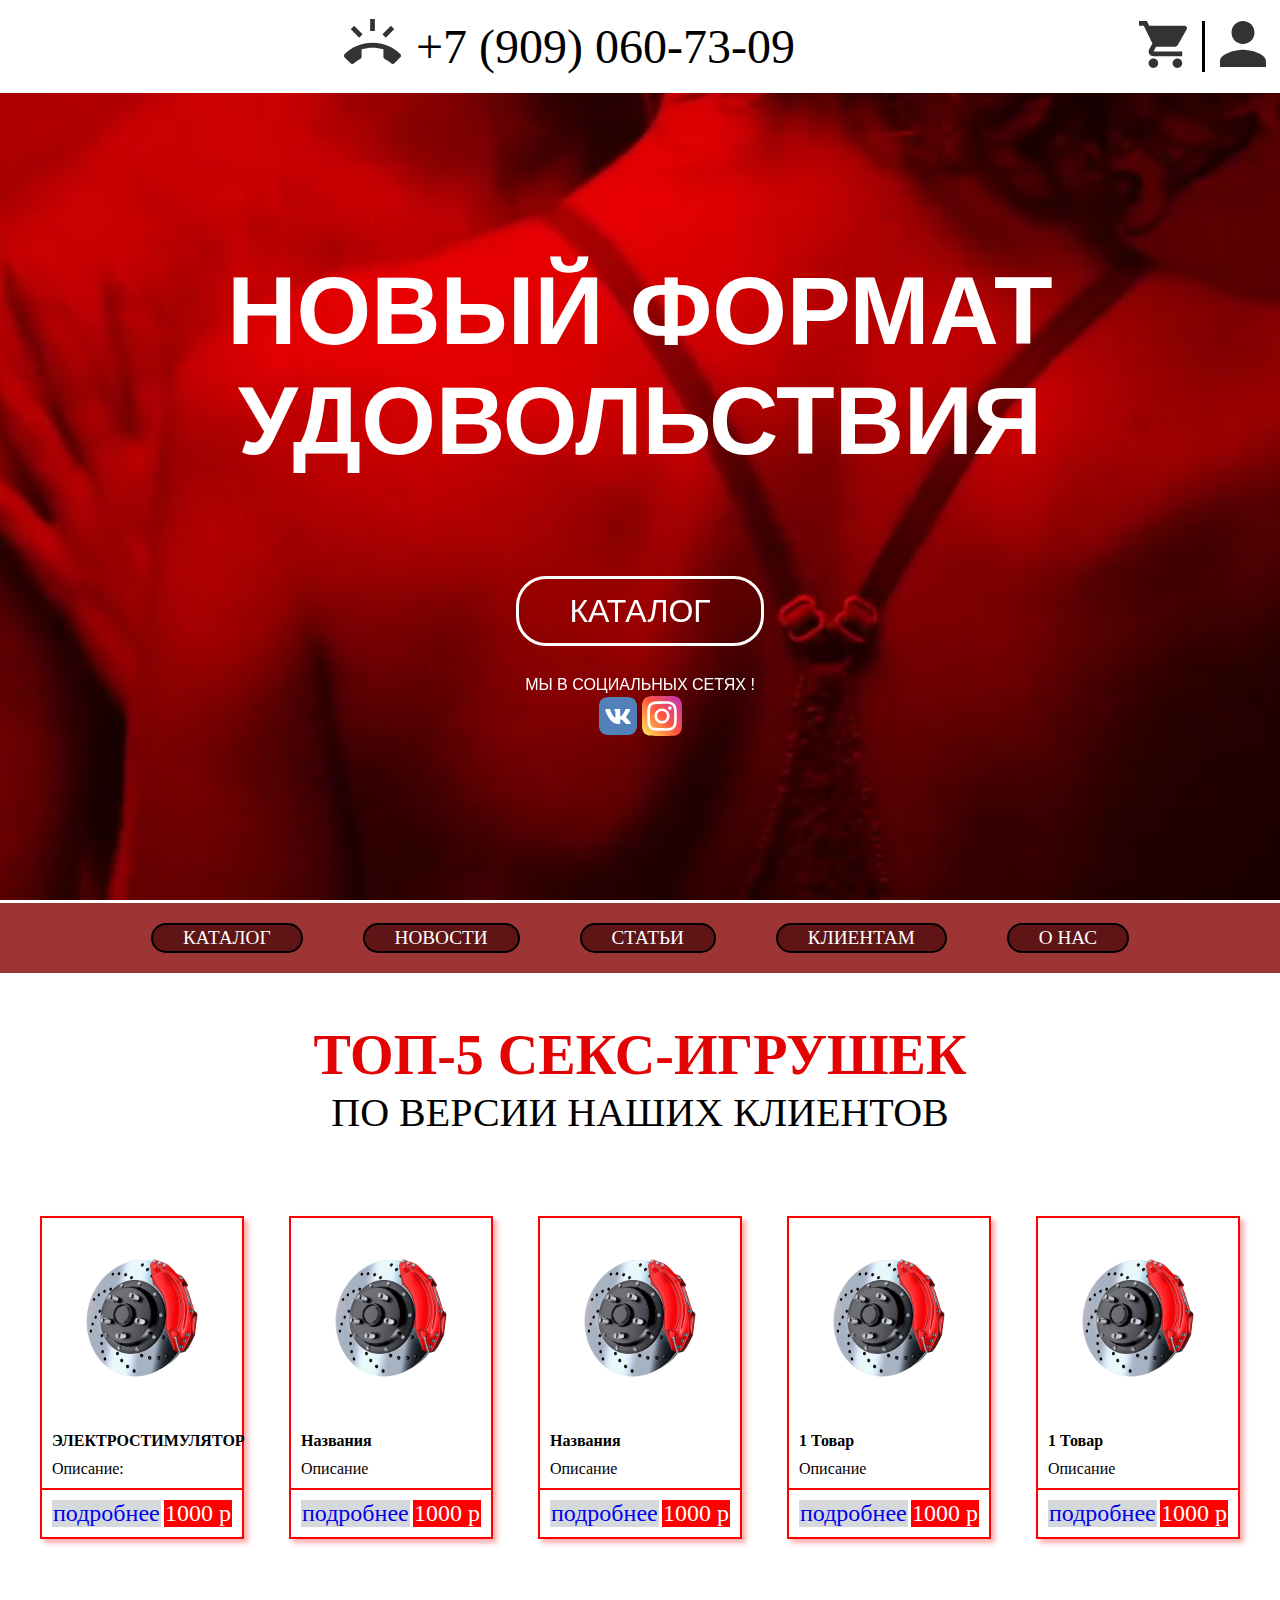
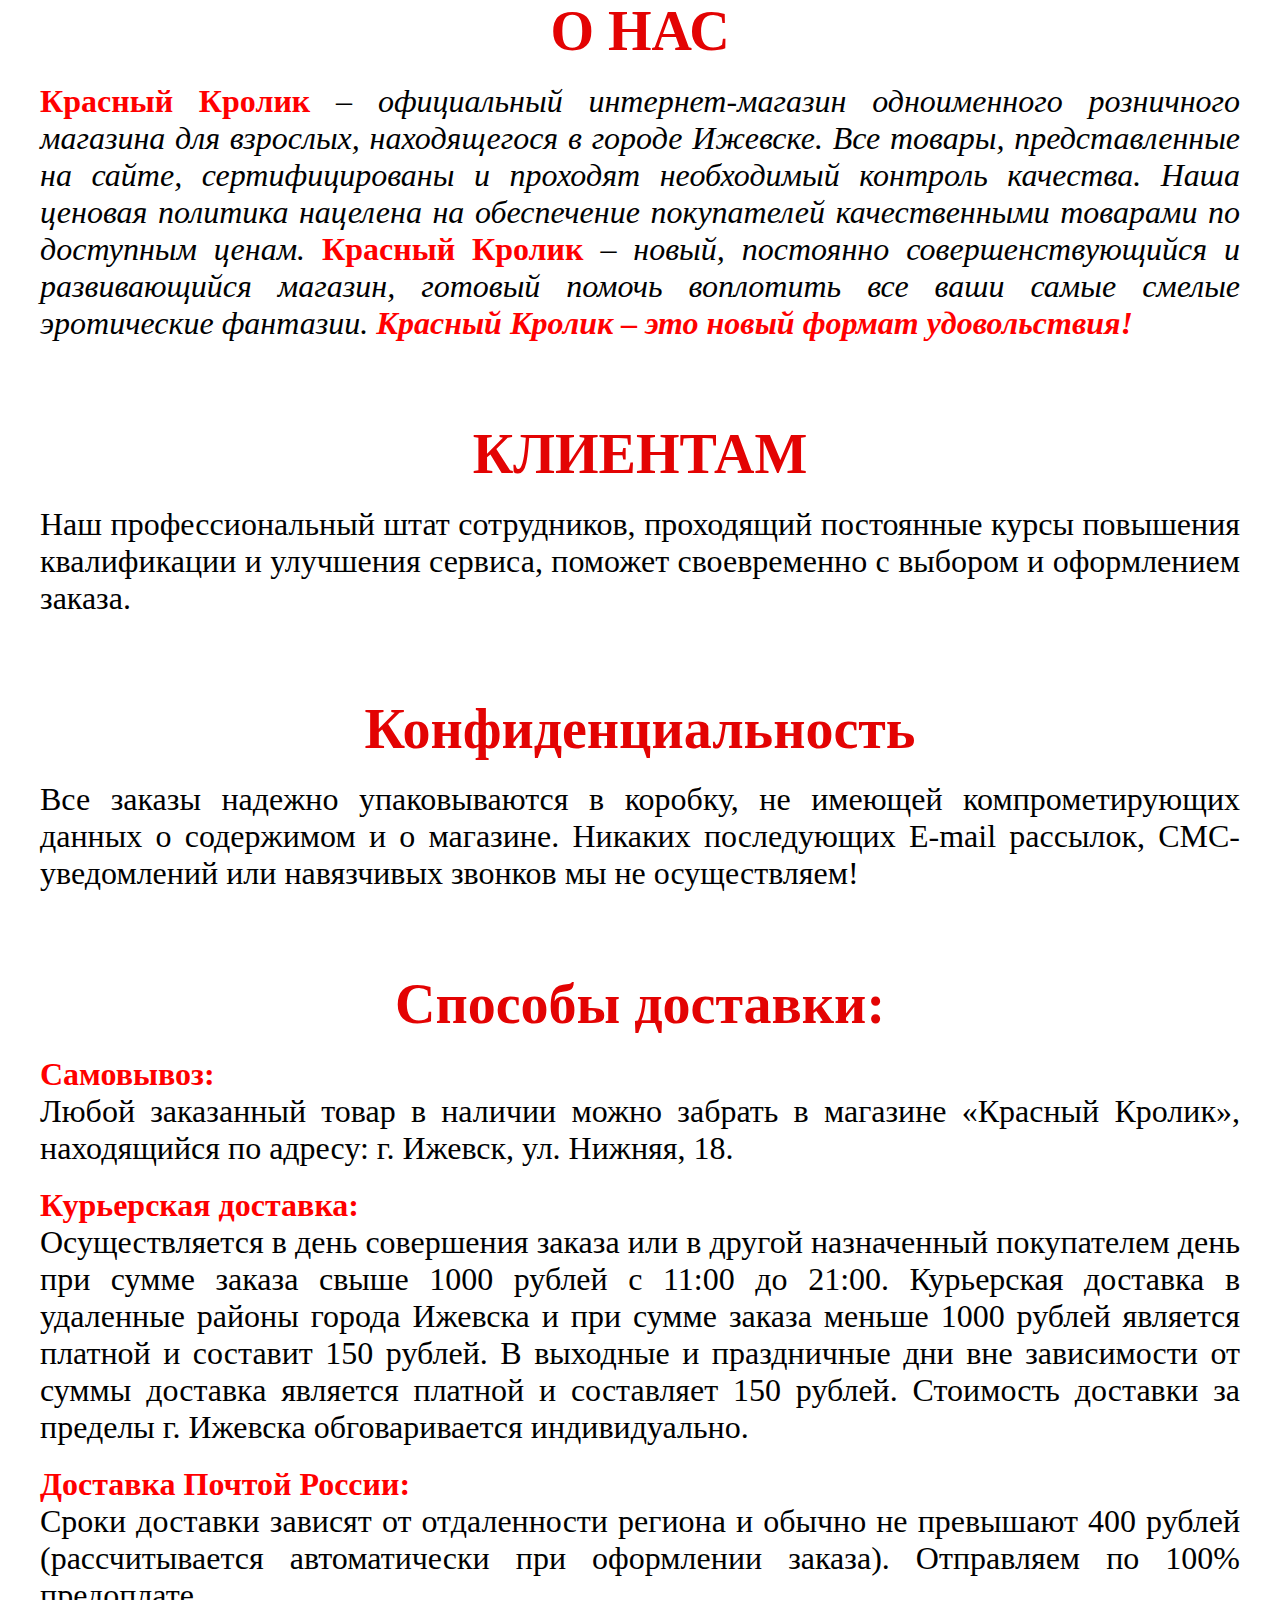
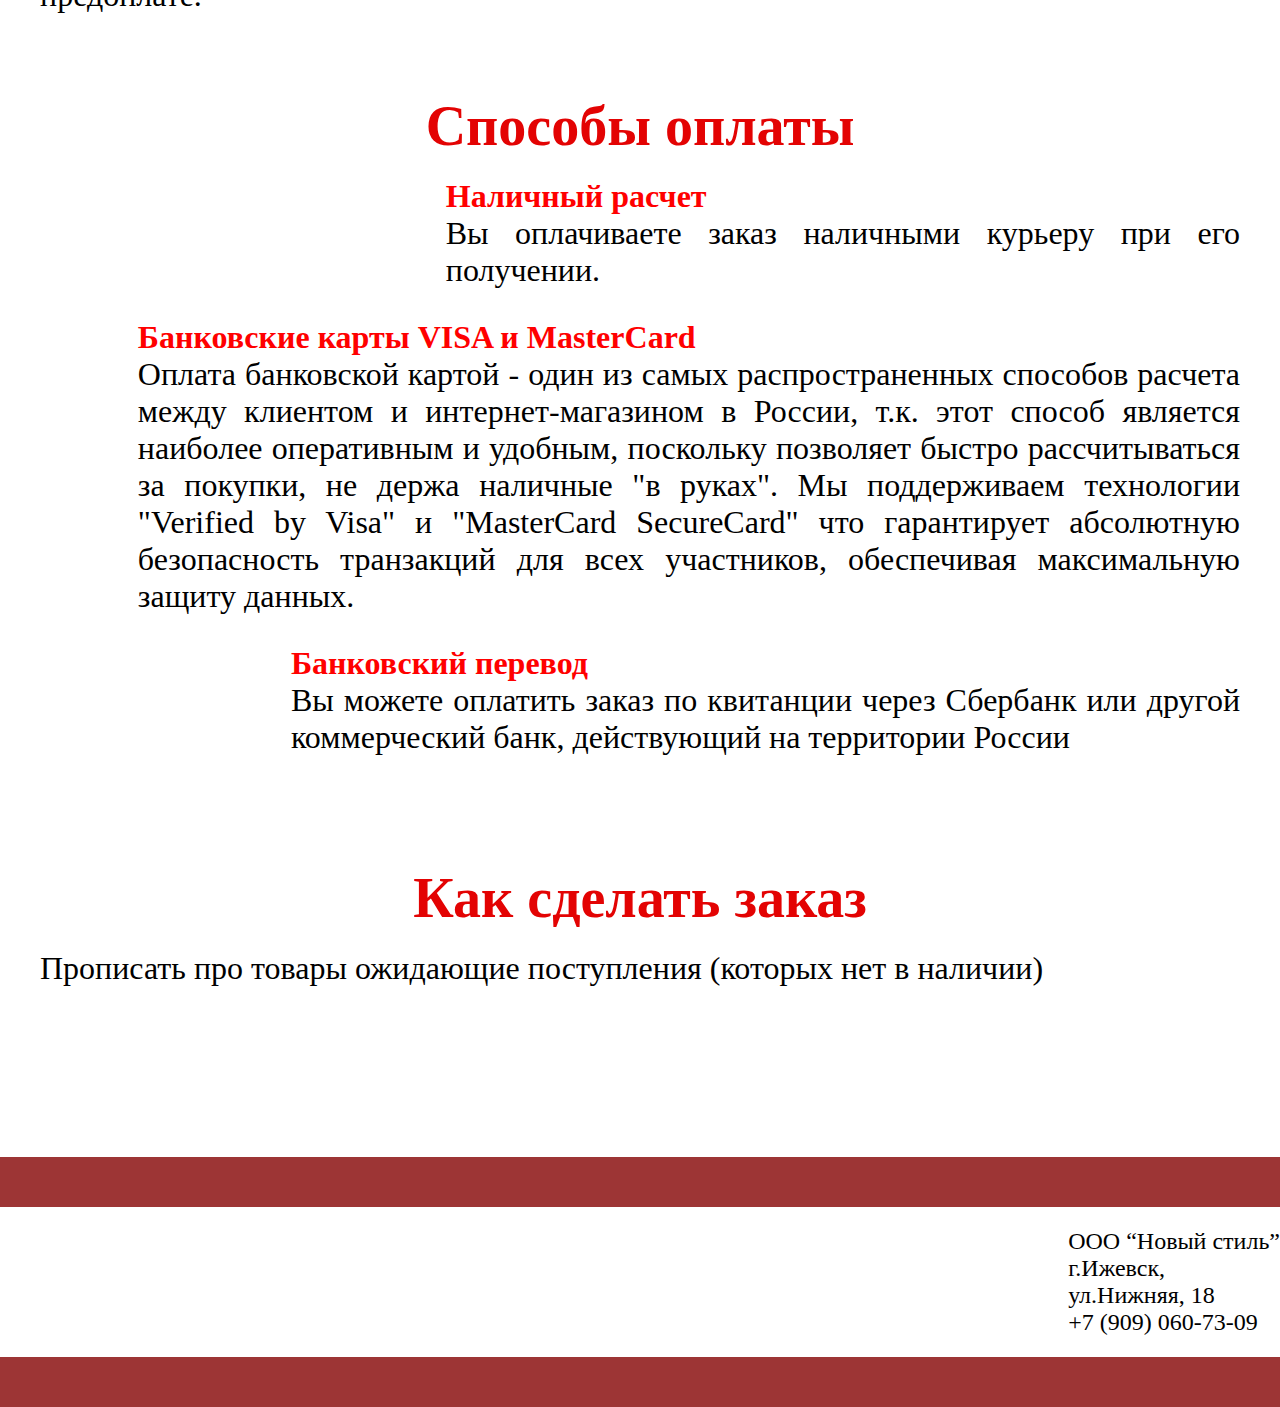
==== index.html @ 7b64341f "ok8" ====
<!DOCTYPE html>
<html lang="ru">
<head>
	<meta charset="UTF-8">
	<meta name="viewport" content="width=device-width, initial-scale=1.0">
	<title>Красный кролик</title>
	<link rel="stylesheet" href="css/app.css">
</head>
<body>
	<video autoplay loop muted playsinline >
		<source src="video/video.mp4"> 
	</video>
	<header>
		<div class="header-top">
			<div class="header-logo">
				<a href="/">
					<img src="https://misha1.github.io/redbunny/img/logo.png" alt="" height="90px" >
				</a>
			</div>
			<div class="header-phone">
				<div class="phone-ico">
					<img src="ico/phone.svg" alt="" width="57px" height="45px">
				</div>
				<span class="phone-number">+7 (909) 060-73-09</span>
			</div>
			<div class="header-items">
				<div class="cart-ico">
					<a href="#">
						<img src="ico/cart.svg" alt="">
					</a>
				</div>
				<div class="auth-ico">
					<a href="#">
						<img src="ico/auth.svg" alt="">
					</a>
				</div>
			</div>
			
		</div>
	</header>
	
	<section>
		<div class="content-header">
			<div class="video-text">
				<h1>НОВЫЙ ФОРМАТ УДОВОЛЬСТВИЯ</h1>
			</div>
			<a href="#">
				<div class="button">
					<span class="text-button">
						КАТАЛОГ
					</span>
				</div>
			</a>
			<div class="invite">
				<span class="invite-text">
					МЫ В СОЦИАЛЬНЫХ СЕТЯХ !
				</span>
				<div class="invite-ico">
					<a href="#"><img src="ico/vk.svg" alt=""></a>
					<a href="#"><img src="ico/ins.svg" alt=""></a>
				</div>
			</div>
		</div>	
	</section>
	<section class="content-main">
		<nav id="navbar">
			<li><a href="#">КАТАЛОГ</a></li>
			<li><a href="#">НОВОСТИ</a></li>
			<li><a href="#">СТАТЬИ</a></li>
			<li><a href="#">КЛИЕНТАМ</a></li>
			<li><a href="#about">О НАС</a></li>
		</nav>
		<h1 class="main-text">
			ТОП-5 СЕКС-ИГРУШЕК
		</h1>
		<p class="main-subtext">
			ПО ВЕРСИИ НАШИХ КЛИЕНТОВ
		</p>
		<div class="items-cards">
			<div class="card">
				<img src="Img/product.png" alt="">
				<div class="card-info">
					<div class="card-name">
						ЭЛЕКТРОСТИМУЛЯТОР
					</div>
					<div class="card-desc">
						Описание:
					</div>
				</div>
				<div class="button-info">
					<a href="#"><span class="podrob">подробнее</span></a>
					<span class="price">1000 p</span>
				</div>
				
			</div>
			<div class="card">
				<img src="Img/product.png" alt="">
				<div class="card-info">
					<div class="card-name">
						Названия
					</div>
					<div class="card-desc">
						Описание
					</div>
				</div>
				<div class="button-info">
					<a href="#"><span class="podrob">подробнее</span></a>
					<span class="price">1000 p</span>
				</div>
			</div>
			<div class="card">
				<img src="Img/product.png" alt="">
				<div class="card-info">
					<div class="card-name">
						Названия
					</div>
					<div class="card-desc">
						Описание
					</div>
				</div>
				<div class="button-info">
					<a href="#"><span class="podrob">подробнее</span></a>
					<span class="price">1000 p</span>
				</div>
			</div>
			<div class="card">
				<img src="Img/product.png" alt="">
				<div class="card-info">
					<div class="card-name">
						1 Товар
					</div>
					<div class="card-desc">
						Описание
					</div>
				</div>
				<div class="button-info">
					<a href="#"><span class="podrob">подробнее</span></a>
					<span class="price">1000 p</span>
				</div>
			</div>
			<div class="card">
				<img src="Img/product.png" alt="">
				<div class="card-info">
					<div class="card-name">
						1 Товар
					</div>
					<div class="card-desc">
						Описание
					</div>
				</div>
				<div class="button-info">
					<a href="#"><span class="podrob">подробнее</span></a>
					<span class="price">1000 p</span>
				</div>
			</div>
		</div>

		<div class="about-main">
			<h1 class="main-text about" id="about">О НАС</h1>
			<div class="items-cards about">
				<div class="about-text">
					<b>Красный Кролик </b> <i>– официальный интернет-магазин одноименного розничного магазина для взрослых, находящегося в городе Ижевске. Все товары, представленные на сайте, сертифицированы и проходят необходимый контроль качества. Наша ценовая политика нацелена на обеспечение покупателей качественными товарами по доступным ценам.</i>
					<b>Красный Кролик</b> <i> – новый, постоянно совершенствующийся и развивающийся магазин, готовый помочь воплотить все ваши самые смелые эротические фантазии. <b>Красный Кролик – это новый формат удовольствия!</b></i>
				</div>
			</div>
		</div>


		<div class="about-main">
			<h1 class="main-text about" id="klient">КЛИЕНТАМ</h1>
			<div class="items-cards about">
				<div class="about-text">
					Наш профессиональный штат сотрудников, проходящий постоянные курсы повышения квалификации и улучшения сервиса, поможет своевременно с выбором и оформлением заказа. 
				</div>
			</div>
		</div>

		<div class="about-main">
			<h1 class="main-text about">Конфиденциальность</h1>
			<div class="items-cards about">
				<div class="about-text">
					Все заказы надежно упаковываются в коробку, не имеющей компрометирующих данных о содержимом и о магазине. Никаких последующих E-mail рассылок, СМС-уведомлений или навязчивых звонков мы не осуществляем!
				</div>
			</div>
		</div>

		<div class="about-main">
			<h1 class="main-text about">Способы доставки:</h1>
			<div class="items-cards about">
				<div class="about-text">
					<b>Самовывоз:</br></b>
					Любой заказанный товар в наличии можно забрать в магазине «Красный Кролик», находящийся по адресу: г. Ижевск, ул. Нижняя, 18.
				</div>
			</div>
			<div class="items-cards about">
				<div class="about-text">
					<b>Курьерская доставка:</br></b>
					Осуществляется в день совершения заказа или в другой назначенный покупателем день при сумме заказа свыше 1000 рублей с 11:00 до 21:00. Курьерская доставка в удаленные районы города Ижевска и при сумме заказа меньше 1000 рублей является платной и составит 150 рублей. В выходные и праздничные дни вне зависимости от суммы доставка является платной и составляет 150 рублей. Стоимость доставки за пределы г. Ижевска обговаривается индивидуально.
				</div>
			</div>
			<div class="items-cards about">
				<div class="about-text">
					<b>Доставка Почтой России:</br></b>
					Сроки доставки зависят от отдаленности региона и обычно не превышают 400 рублей (рассчитывается автоматически при оформлении заказа). Отправляем по 100% предоплате.
				</div>
			</div>
		</div>

		<div class="about-main">
			<h1 class="main-text about">Способы оплаты</h1>
			<div class="items-cards about">
				<div class="about-text">
					<div class="pay-kind">
						<img src="https://misha1.github.io/redbunny/img/nal.jpg" alt="" width="400px">
						<div class="img-text">
						<b>Наличный расчет </br></b>
							Вы оплачиваете заказ наличными курьеру при его получении.
						</div>
					</div>

					<div class="pay-kind">
						<img src="https://misha1.github.io/redbunny/img/card.jpg" alt="" width="400px">
						<div class="img-text">
							<b>Банковские карты VISA и MasterCard</br></b>
							Оплата банковской картой - один из самых распространенных способов расчета между клиентом и интернет-магазином в России, т.к. этот способ является наиболее оперативным и удобным, поскольку позволяет быстро рассчитываться за покупки, не держа наличные "в руках". Мы поддерживаем технологии "Verified by Visa" и "MasterCard SecureCard" что гарантирует абсолютную безопасность транзакций для всех участников, обеспечивая максимальную защиту данных.
						</div>
					</div>


					<div class="pay-kind">
						<img src="https://misha1.github.io/redbunny/img/perevod.jpg" alt="" width="400px">
						<div class="img-text">
							<b>Банковский перевод</br></b>
							Вы можете оплатить заказ по квитанции через Сбербанк или другой коммерческий банк, действующий на территории России
						</div>
					</div>


					

					

				</div>
			</div>
		</div>


		<div class="about-main">
			<h1 class="main-text about">Как сделать заказ</h1>
			<div class="items-cards about">
				<div class="about-text">
					Прописать про товары ожидающие поступления (которых нет в наличии)
				</div>
			</div>
		</div>
		
	</section>


	<footer class="footer">
		<div class="footer-block">
			<div class="footer-content">
				<img src="https://misha1.github.io/redbunny/img/logo.png" alt="">
				<p>ООО “Новый стиль” <br>
					г.Ижевск,<br>
					ул.Нижняя, 18<br>
					+7 (909) 060-73-09
				</p>
			</div>
		</div>

	</footer>


	<script src="js/app.js"></script>
</body>
</html>
---- css/app.css ----
*{
	padding: 0;
	margin: 0;
}
body {
	width:100%;
	height:100%;
}
video{
	position: absolute;
    top: 0;
    left: 0;
	width: 100%;
    height: 100%;
    -o-object-fit: cover;
    object-fit: cover;
    -o-object-position: center;
	object-position: center;
}



header{
	position: relative;
	z-index: 1;
}


header .header-top{
	background-color: white;
	width: 100%;
	height: 93px;
	display: flex;
	justify-content: space-between;
	align-items: center; 
}


header .header-img{
	width: 100%;
	height: 600px;

}

.header-phone {
	display: flex;
}

.header-phone .phone-ico{
	margin-right: 15px;
}

.header-phone .phone-number{
	font-size: 3em;
}

.header-items{
	display: flex;	
}

.header-items .cart-ico{
	width: 63px;
	margin-right: 15px;
	border-right: 3px solid;	
}

.header-items .auth-ico{
	width: 60px;
}

.content-header{
	display: flex;
	align-items: center;
	justify-content: center;
	min-height: 90vh;
	font-family: 'Lucida Sans', 'Lucida Sans Regular', 'Lucida Grande', 'Lucida Sans Unicode', Geneva, Verdana, sans-serif;
	color: white;
    text-align: center;
	position: relative;
	flex-direction: column;
}

.content-header .video-text {
	font-size: 3em;
	margin-bottom: 100px;
}
.content-header a{
	text-decoration: none;
}
.content-header .button {
	font-size: 2em;
	display: flex;
	justify-content: center;
	align-items: center;
	width: 242px;
	height: 64px;
	border-radius: 30px;
	border: 3px solid;
	color: white;
	margin-bottom: 30px;
}


.content-header .invite-ico img{
	margin-top: 2px;
	width: 40px;
	height: 40px;
}

nav {
	display: flex;
	height: 70px;
	background-color: #9d3535;
	justify-content: center;
	align-items: center;
}
nav li {
	margin: 0 30px;
	padding: 2px 30px;
	list-style-type: none;
	border: 2px solid;
	background-color: #5f1515;
	border-radius: 20px;
	font-size: 2em;
}

nav a {
	color: white;
	text-decoration: none;
	
}
/* The sticky class is added to the navbar with JS when it reaches its scroll position */
.sticky {
	position: fixed;
	top: 0;
	width: 100%;
}
/* Add some top padding to the page content to prevent sudden quick movement (as the navigation bar gets a new position at the top of the page (position:fixed and top:0) */
.sticky + .content-main {
	padding: 60px;
}

.content-main .main-text {
	margin-top: 50px;
	text-align: center;
	color: #e30303;
	font-size: 3.5em;
}

.content-main .main-subtext {
	margin-top: 2px;
	text-align: center;
	color: black;
	font-size: 2.5em;
	margin-bottom: 80px;
}

.content-main .items-cards {
	
	display: flex;
	justify-content: space-between;
	align-items: center;
	width: 1450px;
	margin: auto;

}

.content-main .items-cards .card{
	
	width: 266px;
	border: 2px solid red;
	box-shadow: 4px 4px 5px rgba(250, 50, 50, .4);
}

.content-main .items-cards .card img{
	width: 266px;
	height: 266px;
	
}
.content-main .items-cards .card .card-info {
	width: 266px;
	border-bottom: 2px solid red;
}
.content-main .items-cards .card .card-info .card-name{
	 font-weight: bold;
	 margin: 10px;
}
.content-main .items-cards .card .card-info .card-desc{
	margin: 10px;
}
.content-main .items-cards .button-info{
	font-size: 1.5em;
	margin: 10px;
}

.content-main .items-cards .card .podrob{
	float: left;
	background-color: #d6d9dc;
	padding: 0 20px;
	margin-bottom: 10px;
}
.content-main .items-cards .card .price{
	float: right;
	background-color: red;
	padding: 0 10px;
	color: white;
}



.content-main .about-main {
	margin-top: 40px;
	padding: 20px;

}

.content-main .about{
	align-items: baseline;
	justify-content: space-between;
	
}

.content-main .about-main h1{
	margin: 0;
}


.content-main  .about  .about-text{
	margin-top: 20px;
	text-align: justify;
	font-size: 2em;
}

.content-main  .about  .about-text b{
	color: red;
}

.content-main  .about  .about-text .pay-kind{
	display: flex;
	margin-bottom: 30px;
}

.content-main  .about  .about-text .pay-kind img{
	border-radius: 50px;
}

.content-main  .about  .about-text .pay-kind .img-text{
	margin-left: 30px;
}



.footer{
	margin-top: 150px;
	height: 250px;
	background-color: #9d3535;
	display: flex;
	justify-content: center;
	align-items: center;
}

.footer-block{
	width: 100%;
	background-color: white;
	display: flex;
	justify-content: center;
}

.footer-content{
	display: flex;
	align-items: center;
	width: 1450px;
	justify-content: space-between;
	height: 150px;
	font-size: 1.5em;
}



@media (max-width: 1470px) {
	.content-main .items-cards {
		width: 1300px;
	
	}

	.content-main .items-cards .card{
		width: 240px;
	}
	
	.content-main .items-cards .card img{
		width: 220px;
		height: 220px;
		
	}
	.content-main .items-cards .card .card-info {
		width: 220px;
	}

	.content-main .items-cards .card .podrob {
		padding: 0 10px;
	}
}


@media (max-width: 1340px) {
	.content-main .items-cards {
		width: 1200px;
	}

	nav li {
		font-size: 1.2em;
	}
	.content-main .items-cards .card{
		width: 200px;
	}
	.content-main .items-cards .card img{
		width: 200px;
		height: 200px;
		
	}
	.content-main .items-cards .card .card-info {
		width: 200px;
	}

	.content-main .items-cards .card .podrob {
		padding: 0 1px;
	}
	.content-main .items-cards .card .price {
		padding: 0 1px;
	}
}


@media (max-width: 1233px) {
	.content-main .items-cards {
		width: 900px;
		flex-wrap: wrap;
		
	}
	nav li {
		font-size: 1em;
	}
	.content-main .about .about-text {
		font-size: 1em;
	}
	.content-main .main-text {
		font-size: 2em;
	}
	.content-main .main-subtext {
		font-size: 1.5em;
	}

	.content-main .items-cards .card{
		margin-bottom: 30px;
		width: 200px;
	}
	.content-main .items-cards .card img{
		width: 200px;
		height: 200px;
		
	}
	.content-main .items-cards .card .card-info {
		width: 200px;
	}

	.footer-content{
		font-size: 1em;
	}
	.footer-content img{
		width: 400px;
	}
}
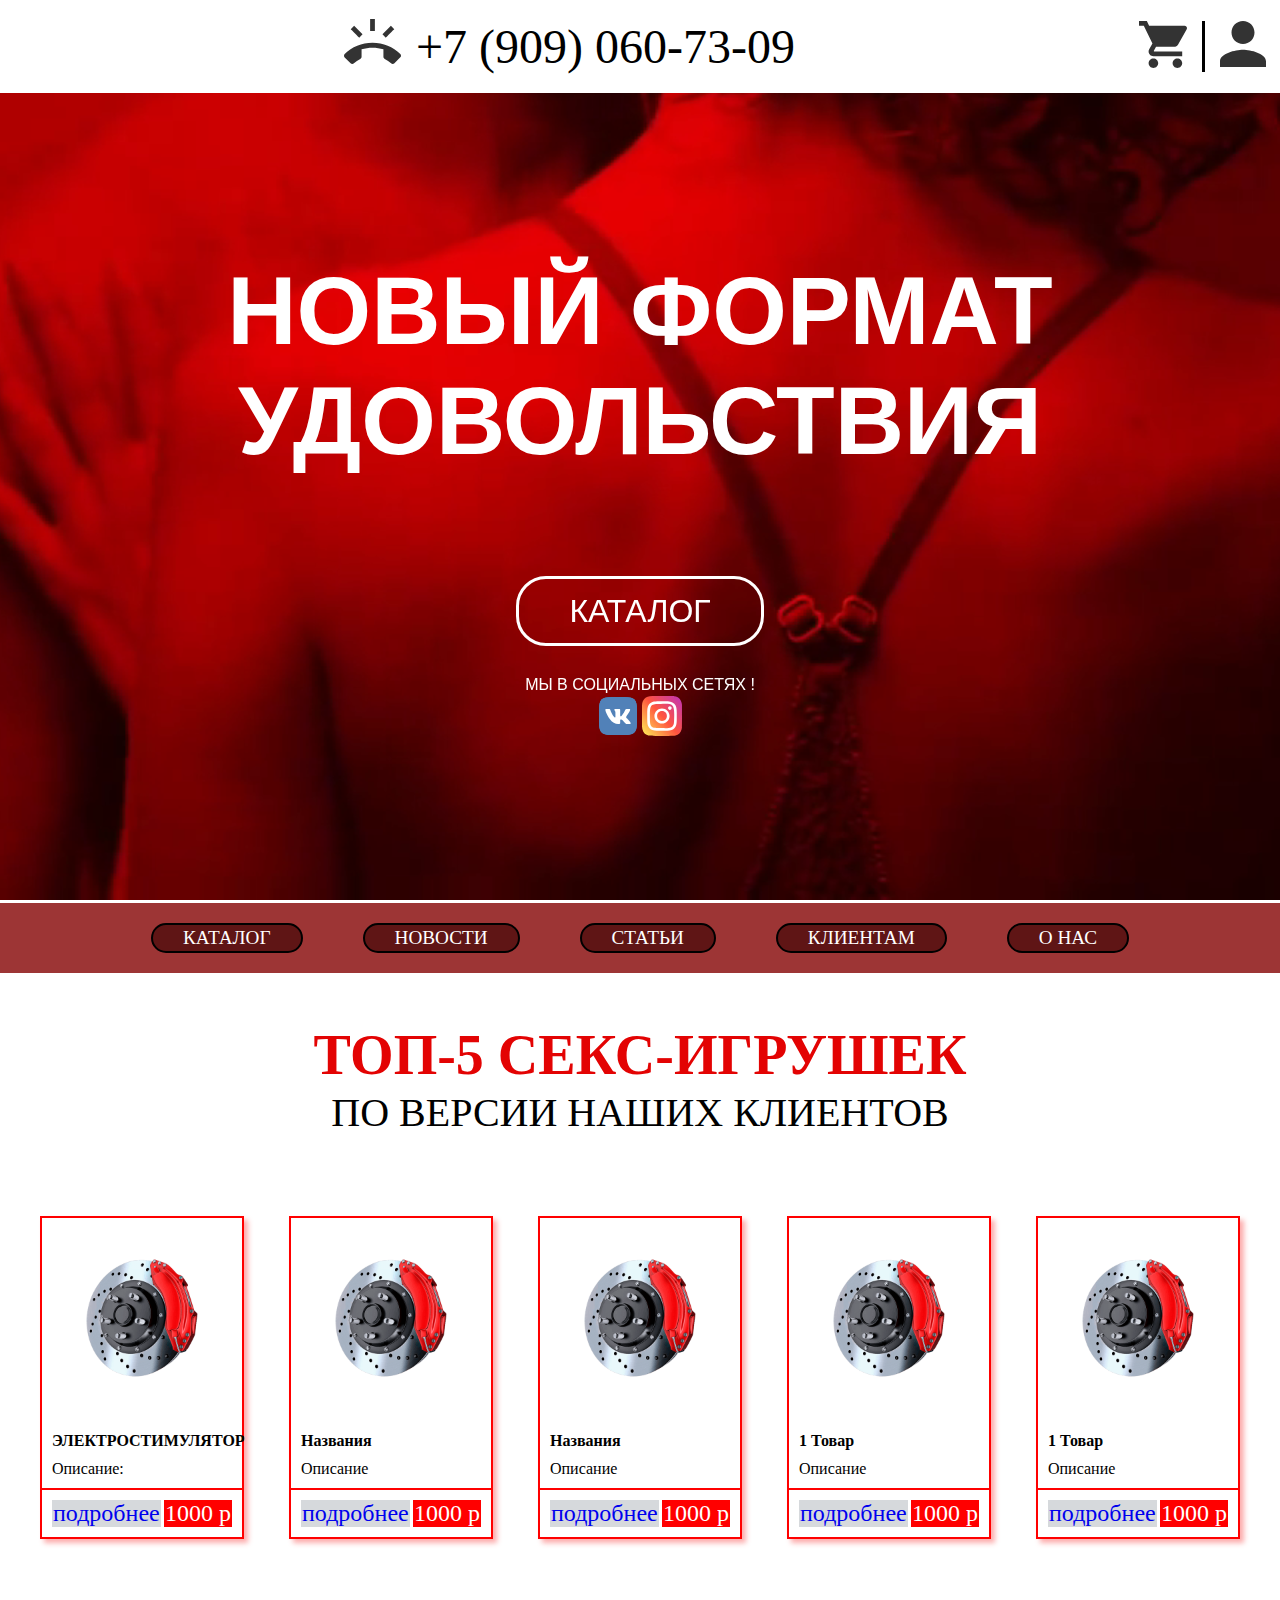
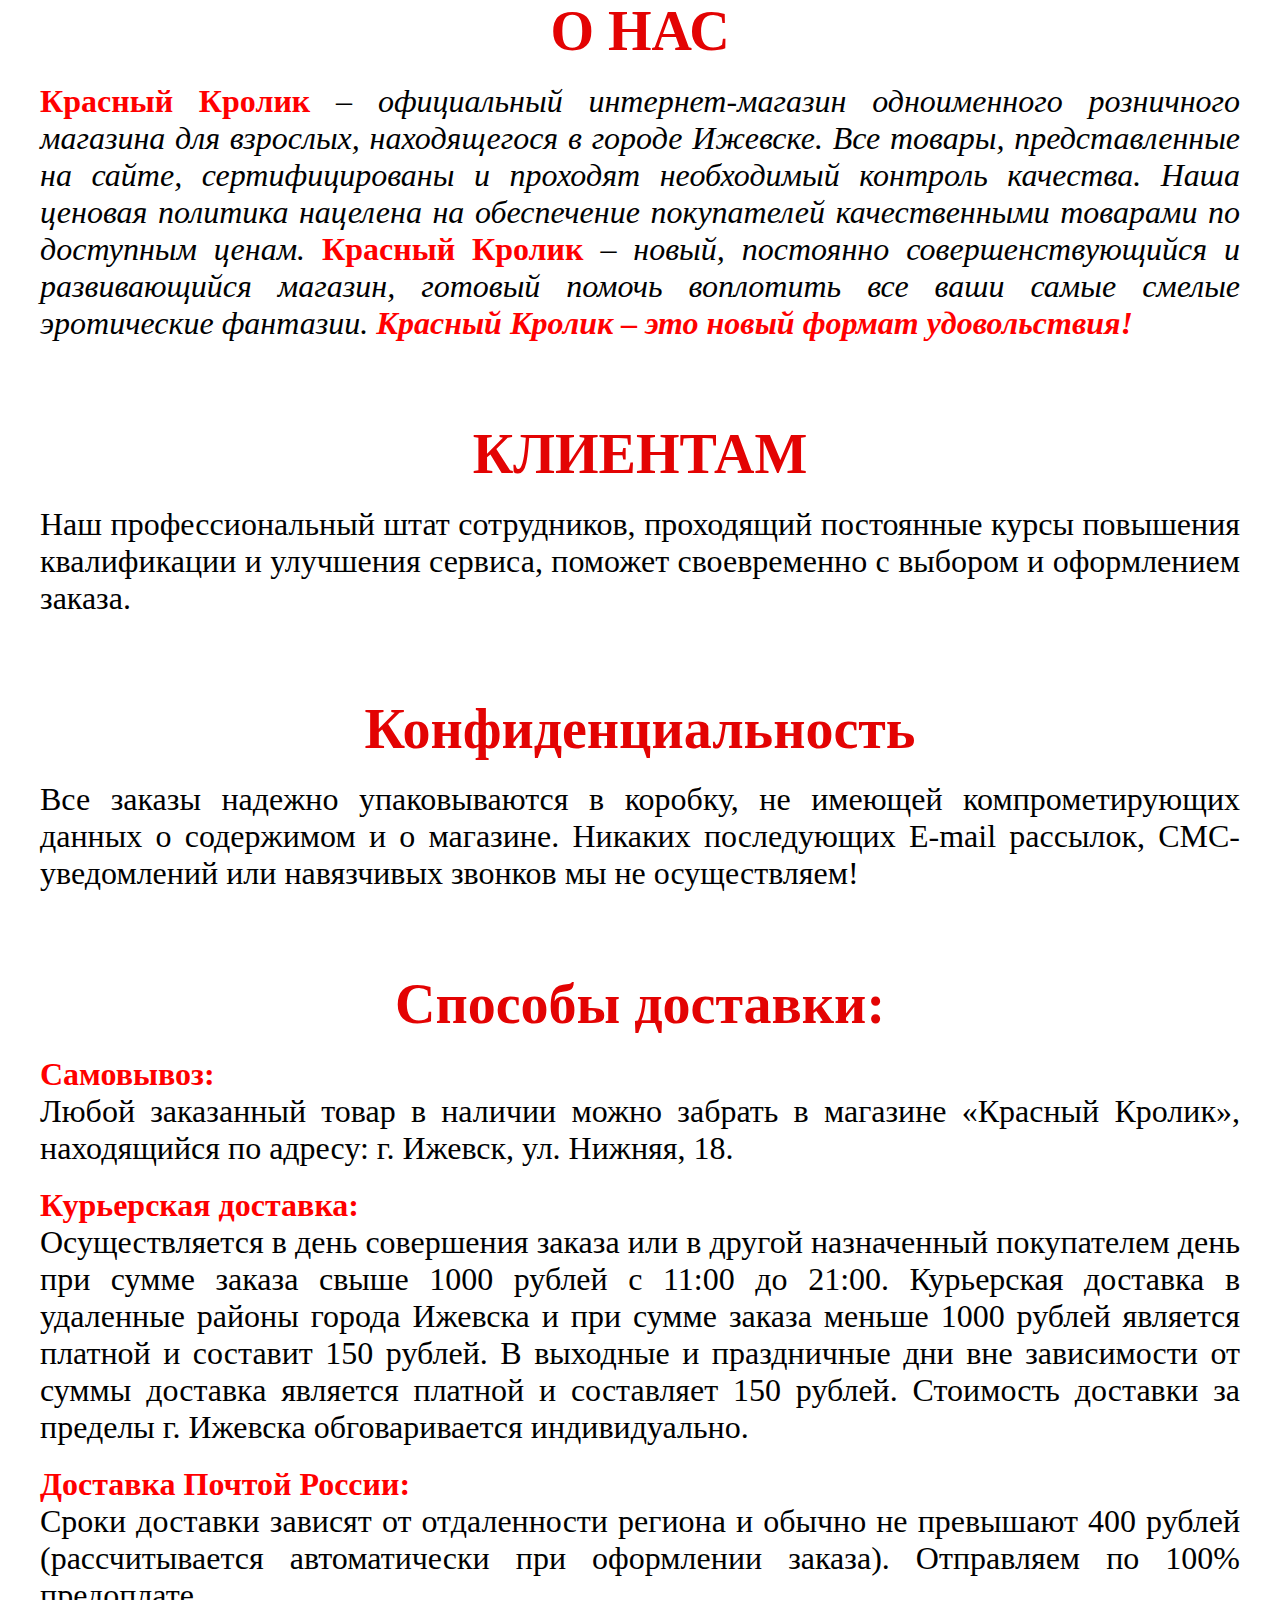
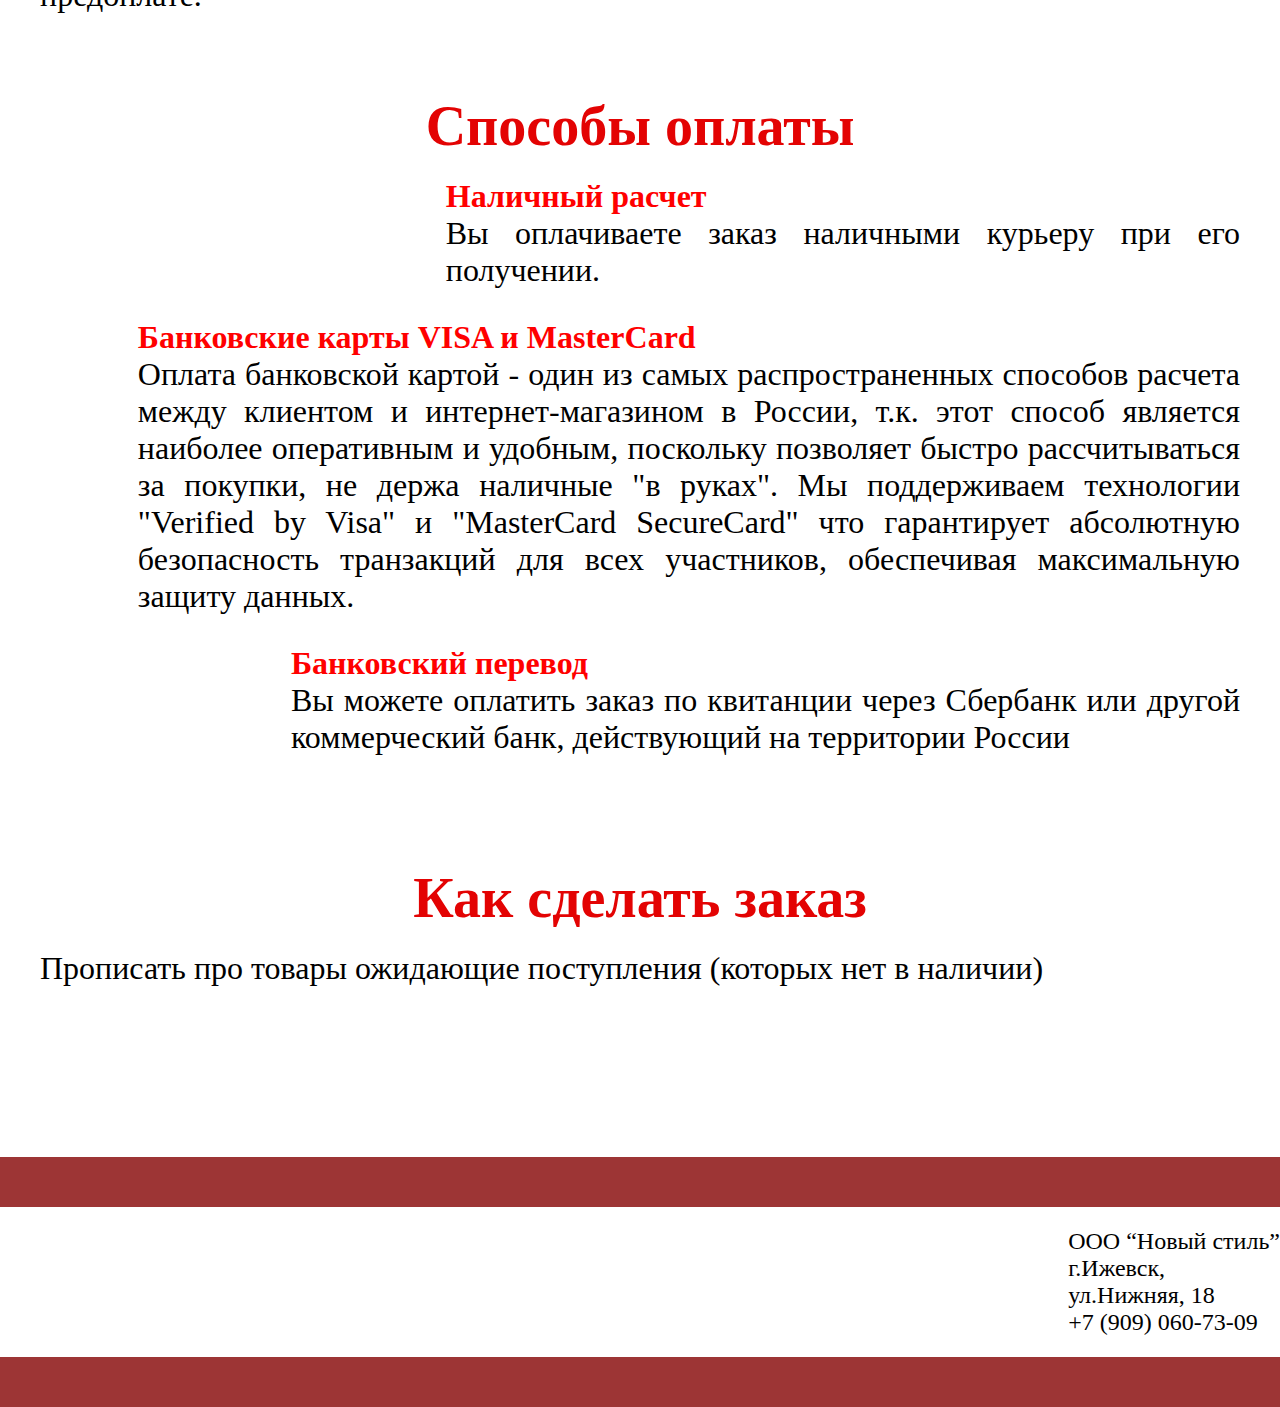
==== commit 7c413c17: "ok9" ====
--- a/index.html
+++ b/index.html
@@ -14,7 +14,7 @@
 		<div class="header-top">
 			<div class="header-logo">
 				<a href="/">
-					<img src="https://misha1.github.io/redbunny/img/logo.png" alt="" height="90px" >
+					<img src="https://misha1.github.io/img/logo.png" alt="" height="90px" >
 				</a>
 			</div>
 			<div class="header-phone">
@@ -211,7 +211,7 @@
 			<div class="items-cards about">
 				<div class="about-text">
 					<div class="pay-kind">
-						<img src="https://misha1.github.io/redbunny/img/nal.jpg" alt="" width="400px">
+						<img src="https://misha1.github.io/img/nal.jpg" alt="" width="400px">
 						<div class="img-text">
 						<b>Наличный расчет </br></b>
 							Вы оплачиваете заказ наличными курьеру при его получении.
@@ -219,7 +219,7 @@
 					</div>
 
 					<div class="pay-kind">
-						<img src="https://misha1.github.io/redbunny/img/card.jpg" alt="" width="400px">
+						<img src="https://misha1.github.io/img/card.jpg" alt="" width="400px">
 						<div class="img-text">
 							<b>Банковские карты VISA и MasterCard</br></b>
 							Оплата банковской картой - один из самых распространенных способов расчета между клиентом и интернет-магазином в России, т.к. этот способ является наиболее оперативным и удобным, поскольку позволяет быстро рассчитываться за покупки, не держа наличные "в руках". Мы поддерживаем технологии "Verified by Visa" и "MasterCard SecureCard" что гарантирует абсолютную безопасность транзакций для всех участников, обеспечивая максимальную защиту данных.
@@ -228,7 +228,7 @@
 
 
 					<div class="pay-kind">
-						<img src="https://misha1.github.io/redbunny/img/perevod.jpg" alt="" width="400px">
+						<img src="https://misha1.github.io/img/perevod.jpg" alt="" width="400px">
 						<div class="img-text">
 							<b>Банковский перевод</br></b>
 							Вы можете оплатить заказ по квитанции через Сбербанк или другой коммерческий банк, действующий на территории России
@@ -260,7 +260,7 @@
 	<footer class="footer">
 		<div class="footer-block">
 			<div class="footer-content">
-				<img src="https://misha1.github.io/redbunny/img/logo.png" alt="">
+				<img src="https://misha1.github.io/img/logo.png" alt="">
 				<p>ООО “Новый стиль” <br>
 					г.Ижевск,<br>
 					ул.Нижняя, 18<br>
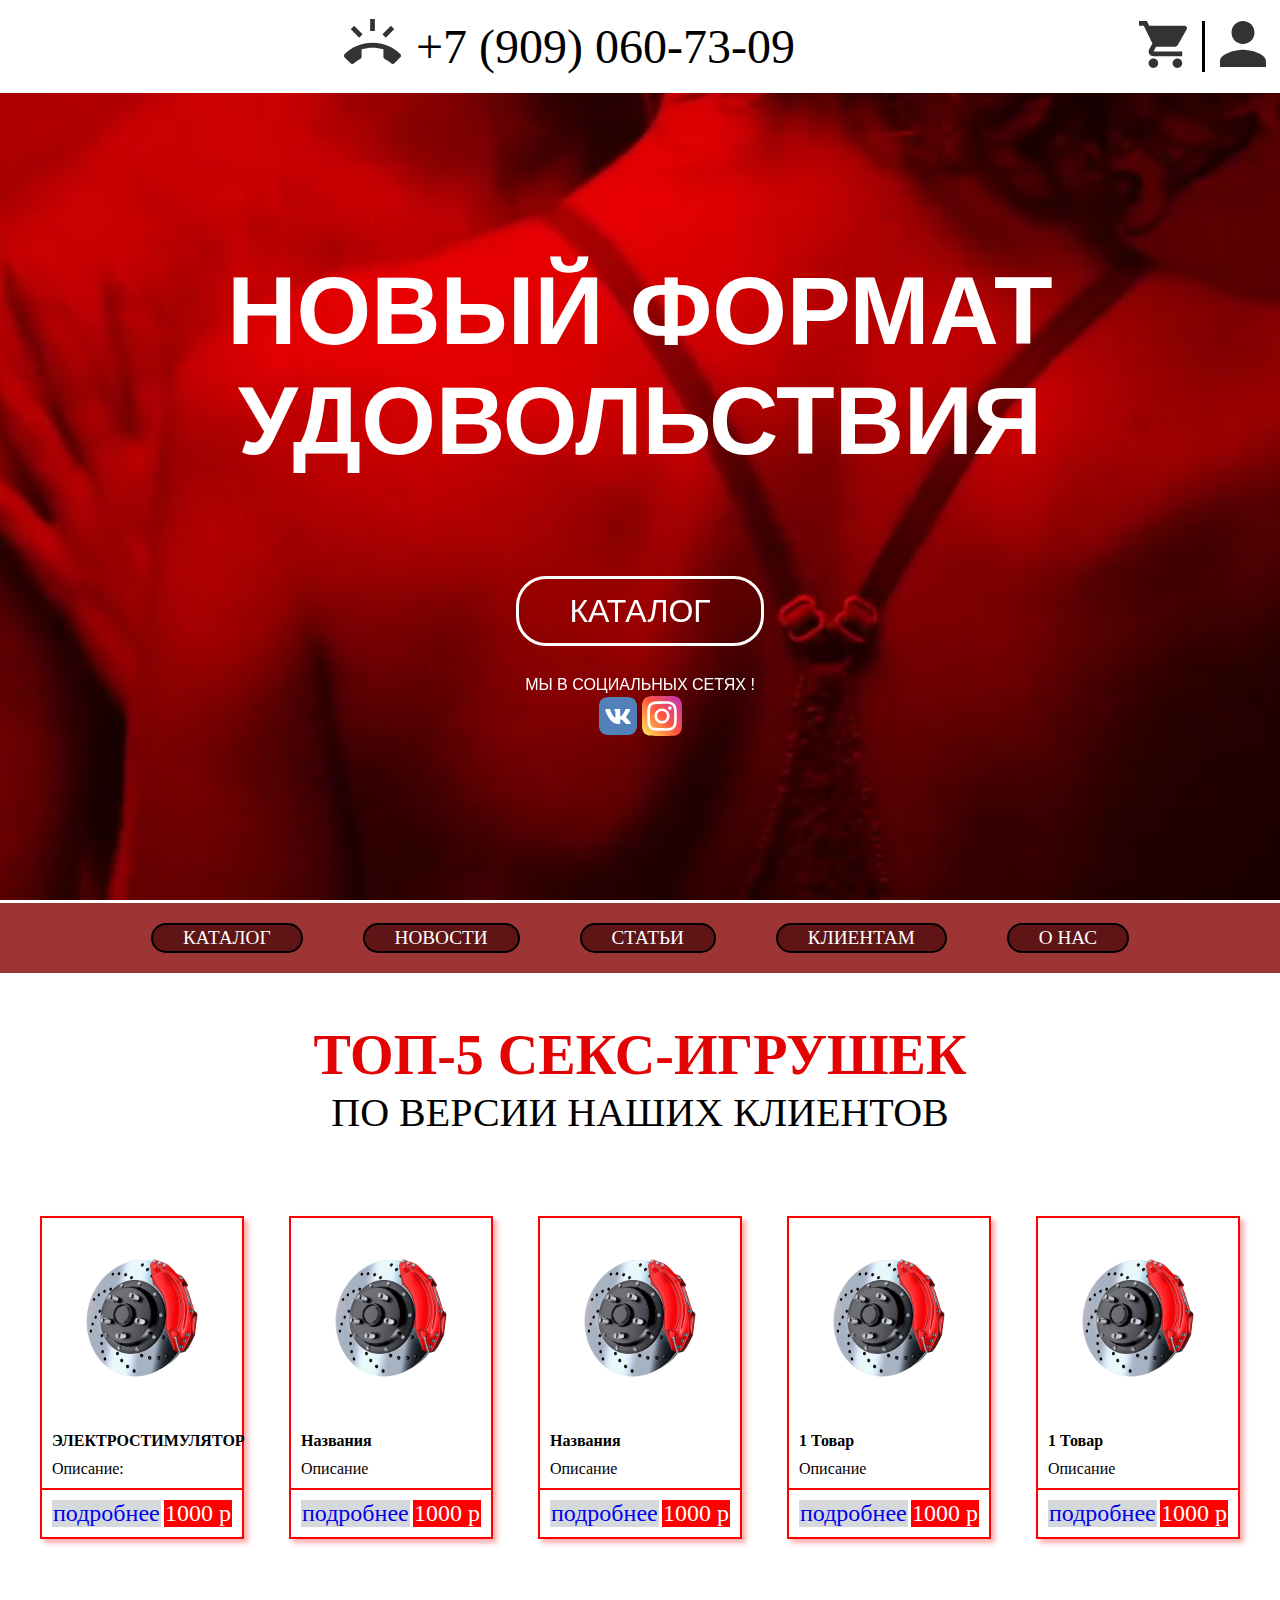
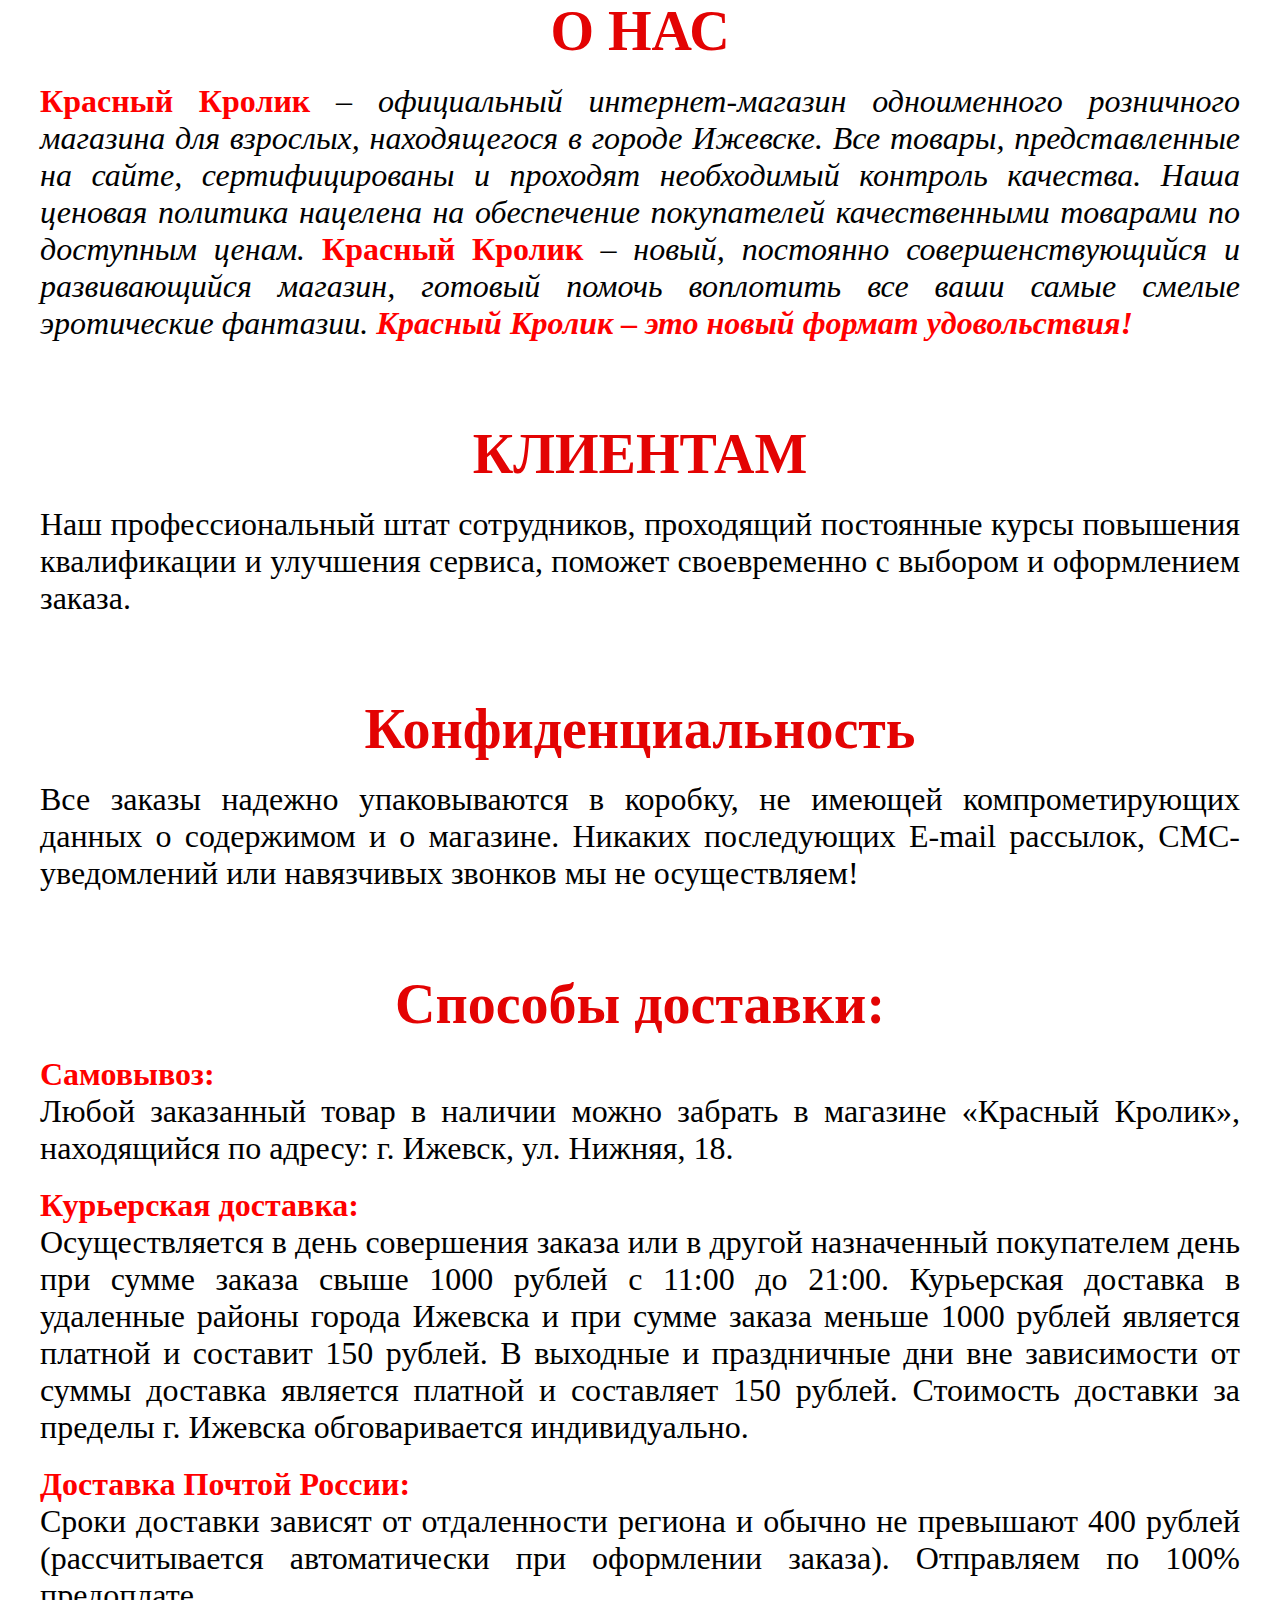
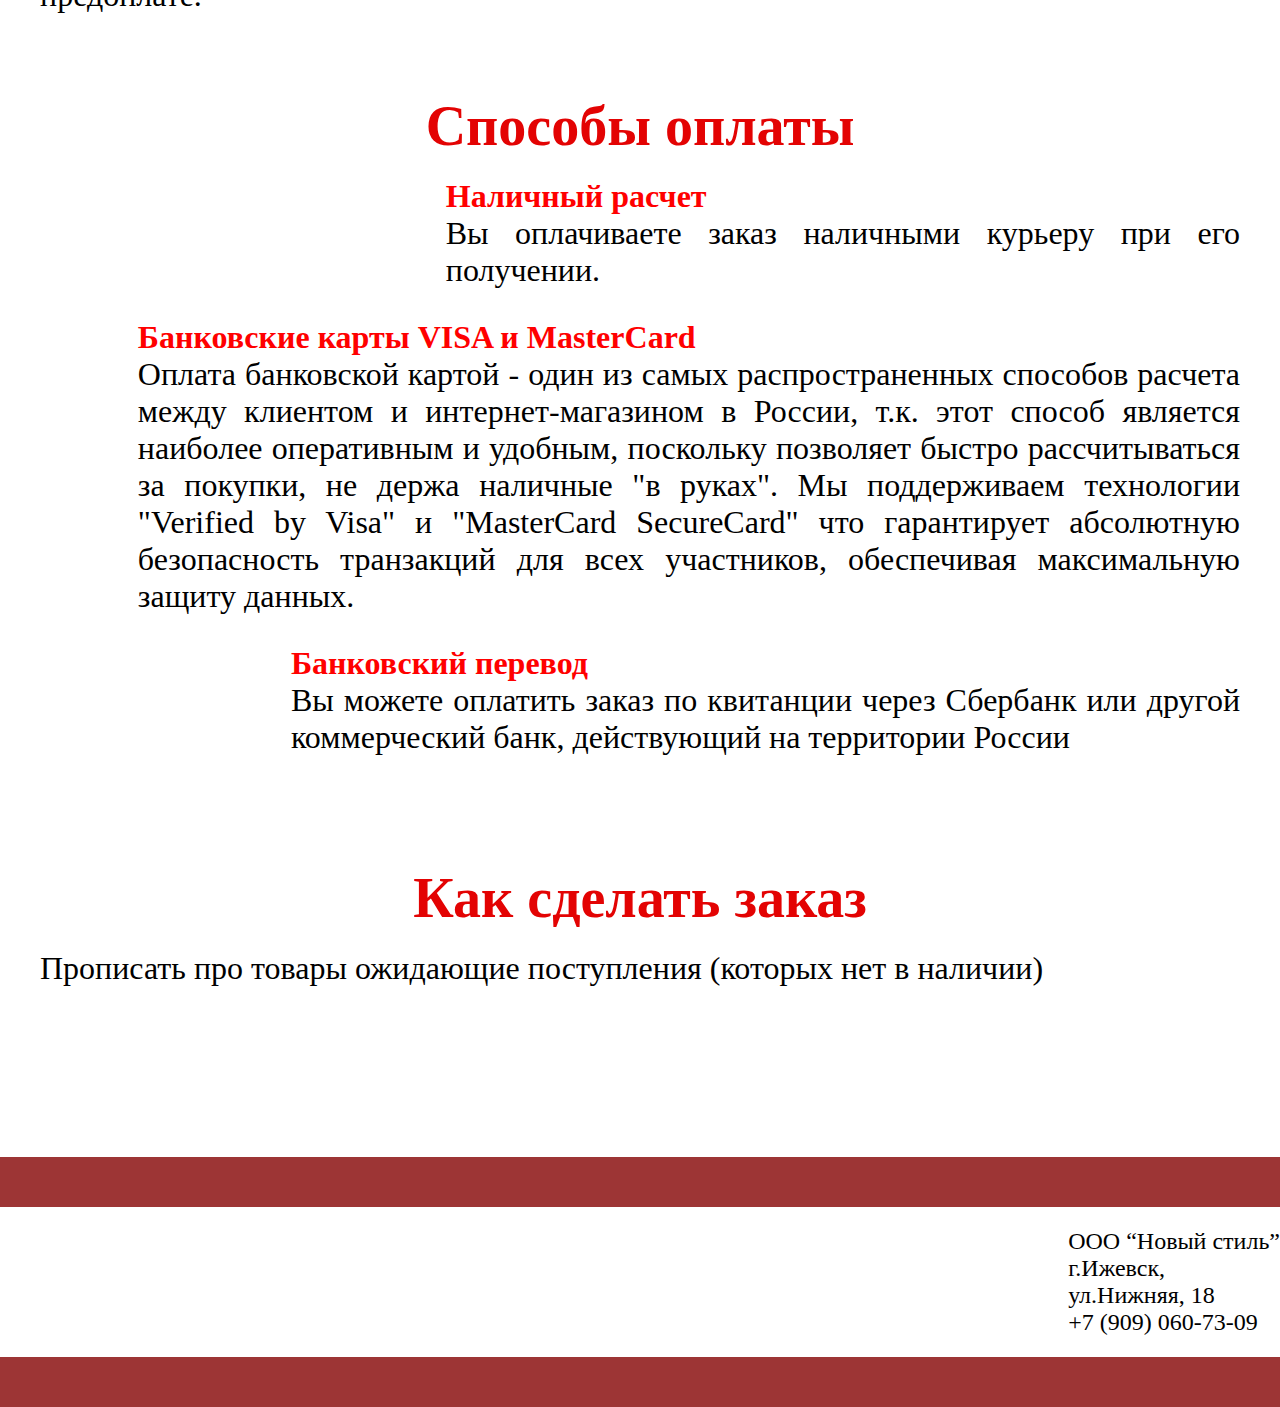
==== commit 7fe9d14c: "ok10" ====
--- a/index.html
+++ b/index.html
@@ -14,7 +14,7 @@
 		<div class="header-top">
 			<div class="header-logo">
 				<a href="/">
-					<img src="https://misha1.github.io/img/logo.png" alt="" height="90px" >
+					<img src="misha1.github.io/img/logo.png" alt="" height="90px" >
 				</a>
 			</div>
 			<div class="header-phone">
@@ -211,7 +211,7 @@
 			<div class="items-cards about">
 				<div class="about-text">
 					<div class="pay-kind">
-						<img src="https://misha1.github.io/img/nal.jpg" alt="" width="400px">
+						<img src="misha1.github.io/img/nal.jpg" alt="" width="400px">
 						<div class="img-text">
 						<b>Наличный расчет </br></b>
 							Вы оплачиваете заказ наличными курьеру при его получении.
@@ -219,7 +219,7 @@
 					</div>
 
 					<div class="pay-kind">
-						<img src="https://misha1.github.io/img/card.jpg" alt="" width="400px">
+						<img src="misha1.github.io/img/card.jpg" alt="" width="400px">
 						<div class="img-text">
 							<b>Банковские карты VISA и MasterCard</br></b>
 							Оплата банковской картой - один из самых распространенных способов расчета между клиентом и интернет-магазином в России, т.к. этот способ является наиболее оперативным и удобным, поскольку позволяет быстро рассчитываться за покупки, не держа наличные "в руках". Мы поддерживаем технологии "Verified by Visa" и "MasterCard SecureCard" что гарантирует абсолютную безопасность транзакций для всех участников, обеспечивая максимальную защиту данных.
@@ -228,7 +228,7 @@
 
 
 					<div class="pay-kind">
-						<img src="https://misha1.github.io/img/perevod.jpg" alt="" width="400px">
+						<img src="misha1.github.io/img/perevod.jpg" alt="" width="400px">
 						<div class="img-text">
 							<b>Банковский перевод</br></b>
 							Вы можете оплатить заказ по квитанции через Сбербанк или другой коммерческий банк, действующий на территории России
@@ -260,7 +260,7 @@
 	<footer class="footer">
 		<div class="footer-block">
 			<div class="footer-content">
-				<img src="https://misha1.github.io/img/logo.png" alt="">
+				<img src="misha1.github.io/img/logo.png" alt="">
 				<p>ООО “Новый стиль” <br>
 					г.Ижевск,<br>
 					ул.Нижняя, 18<br>
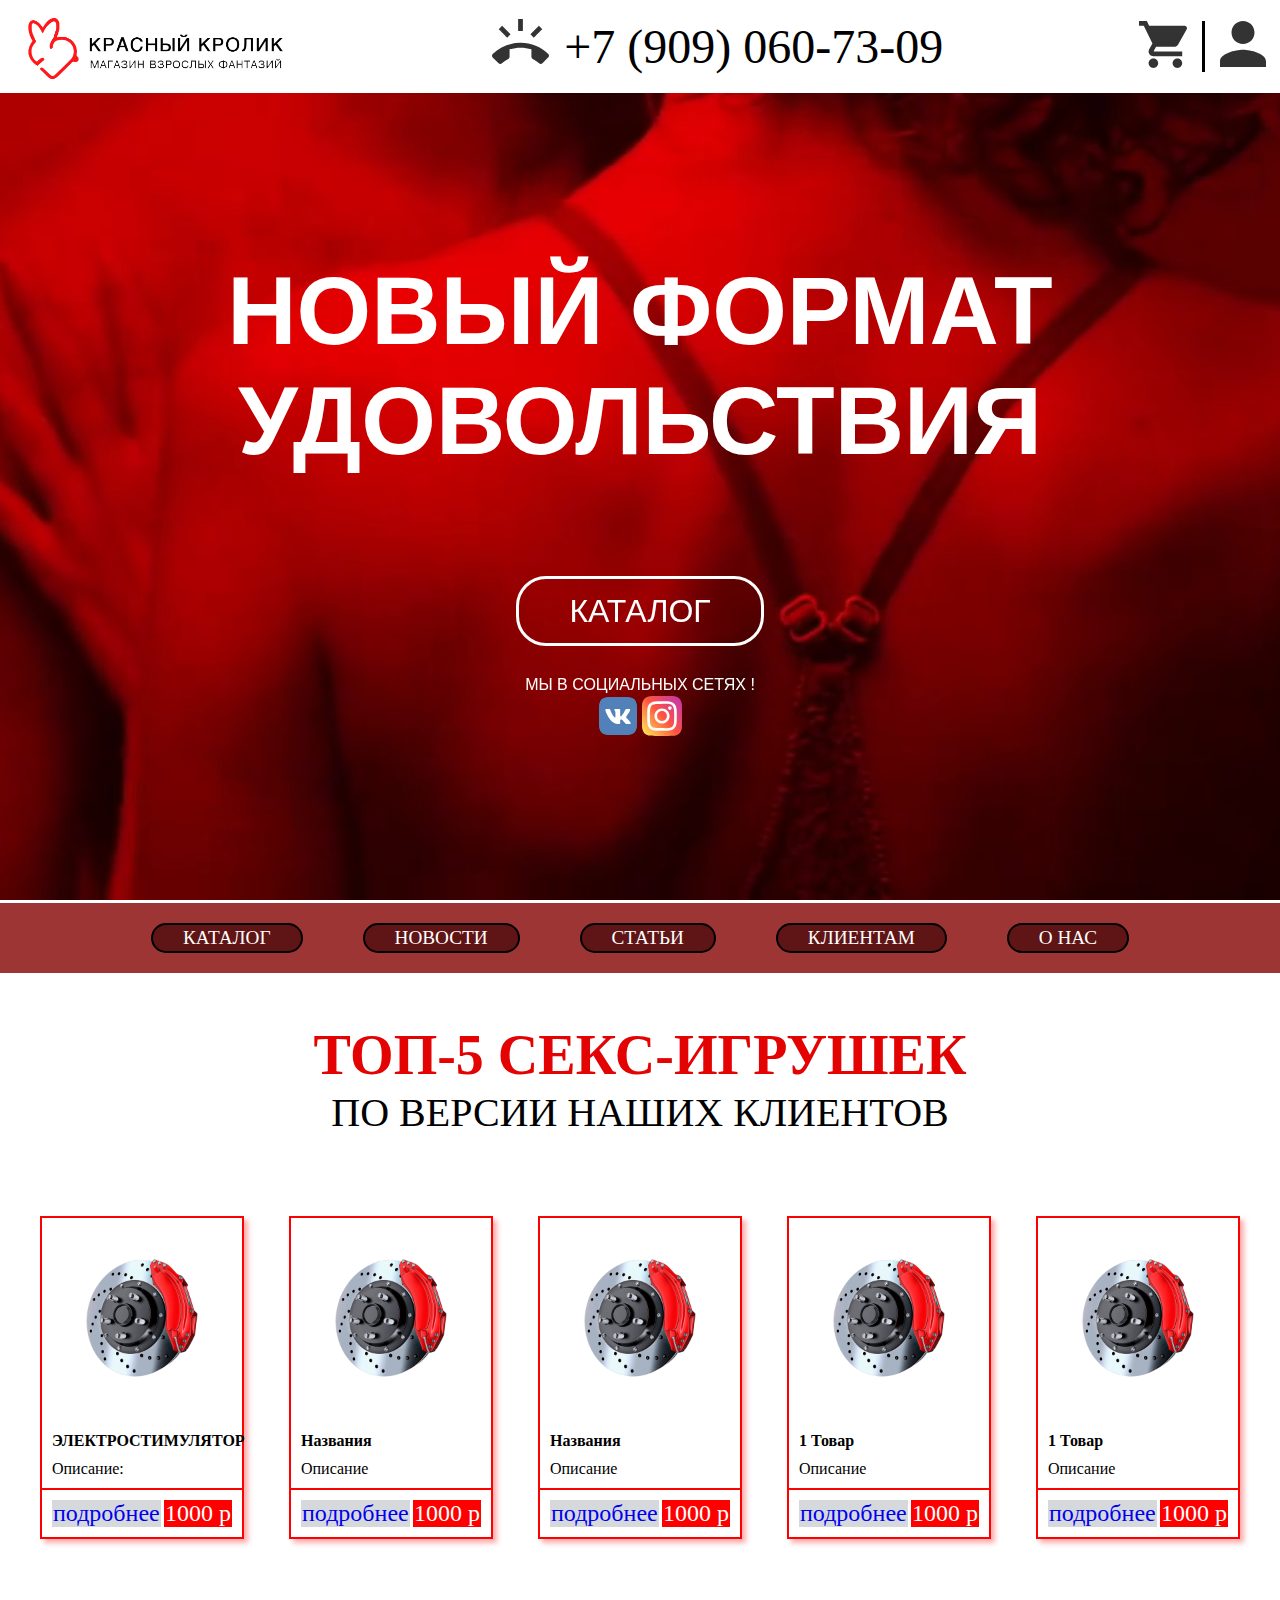
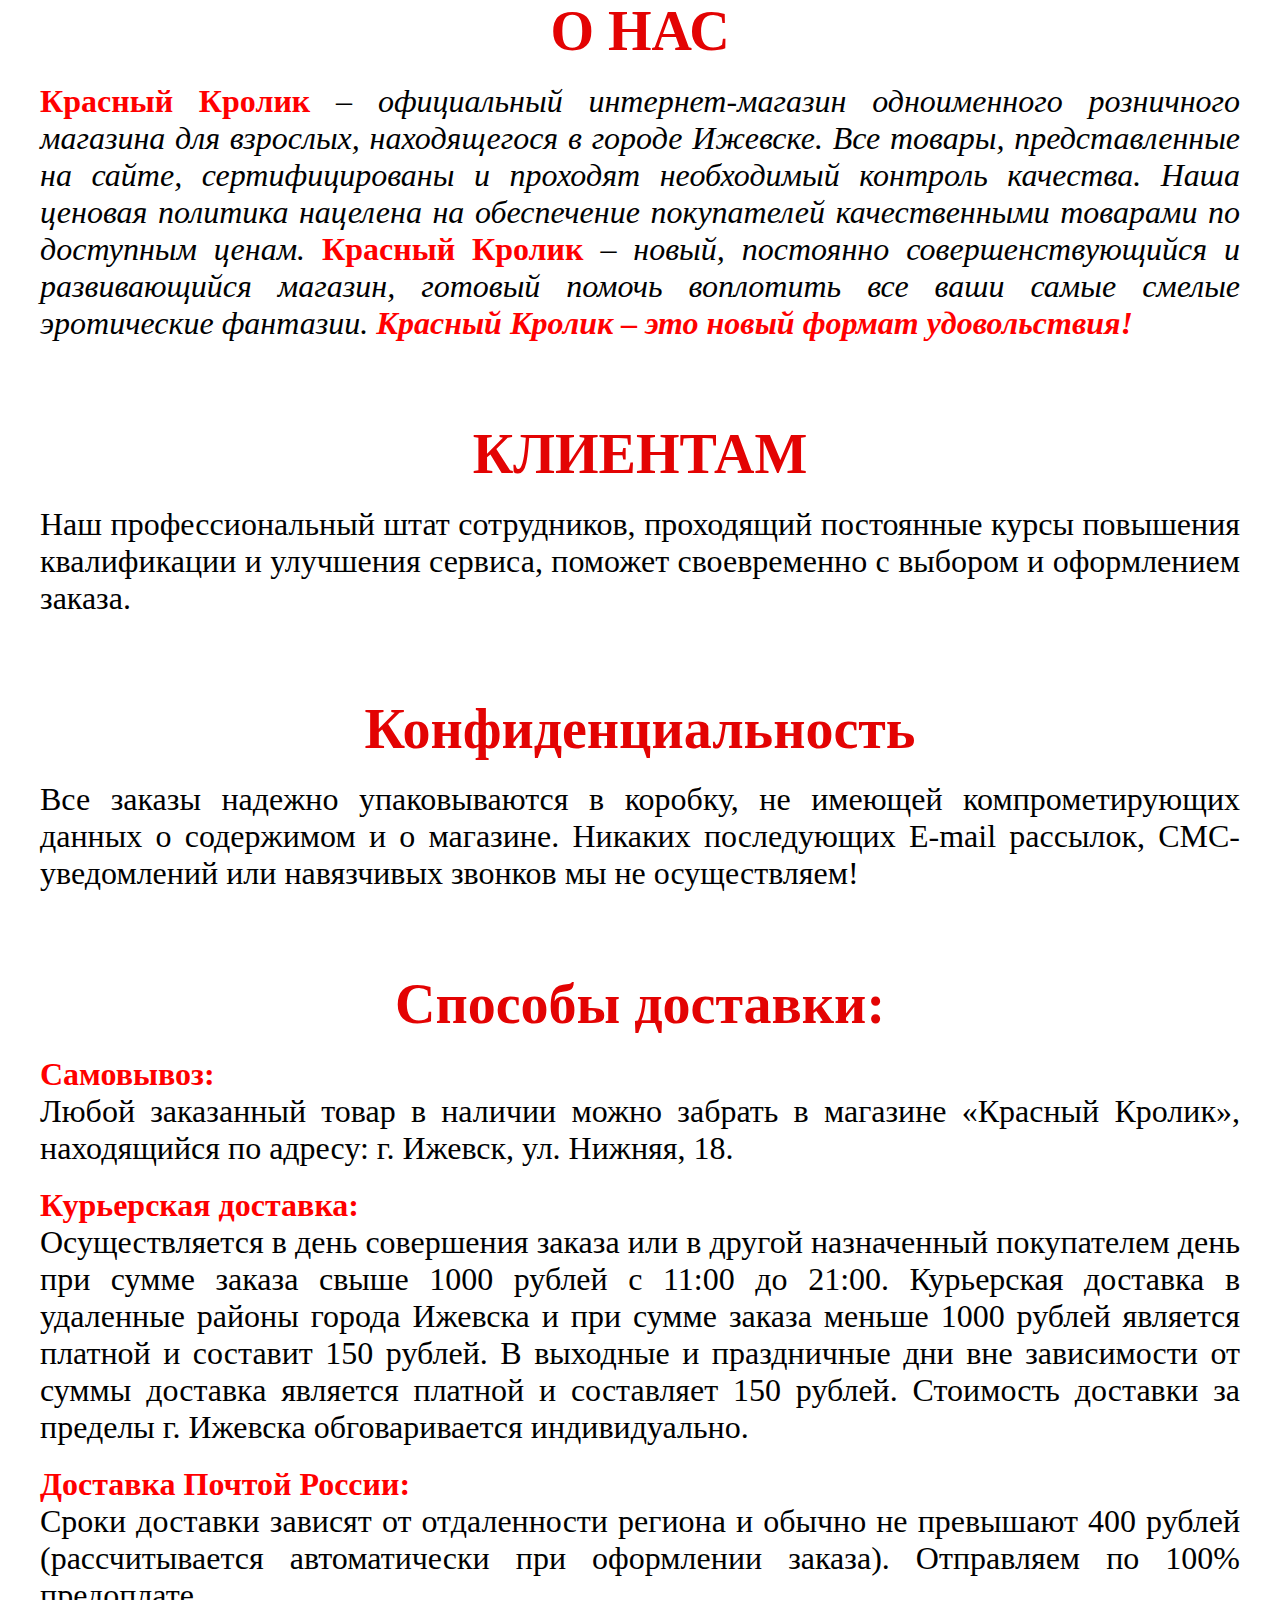
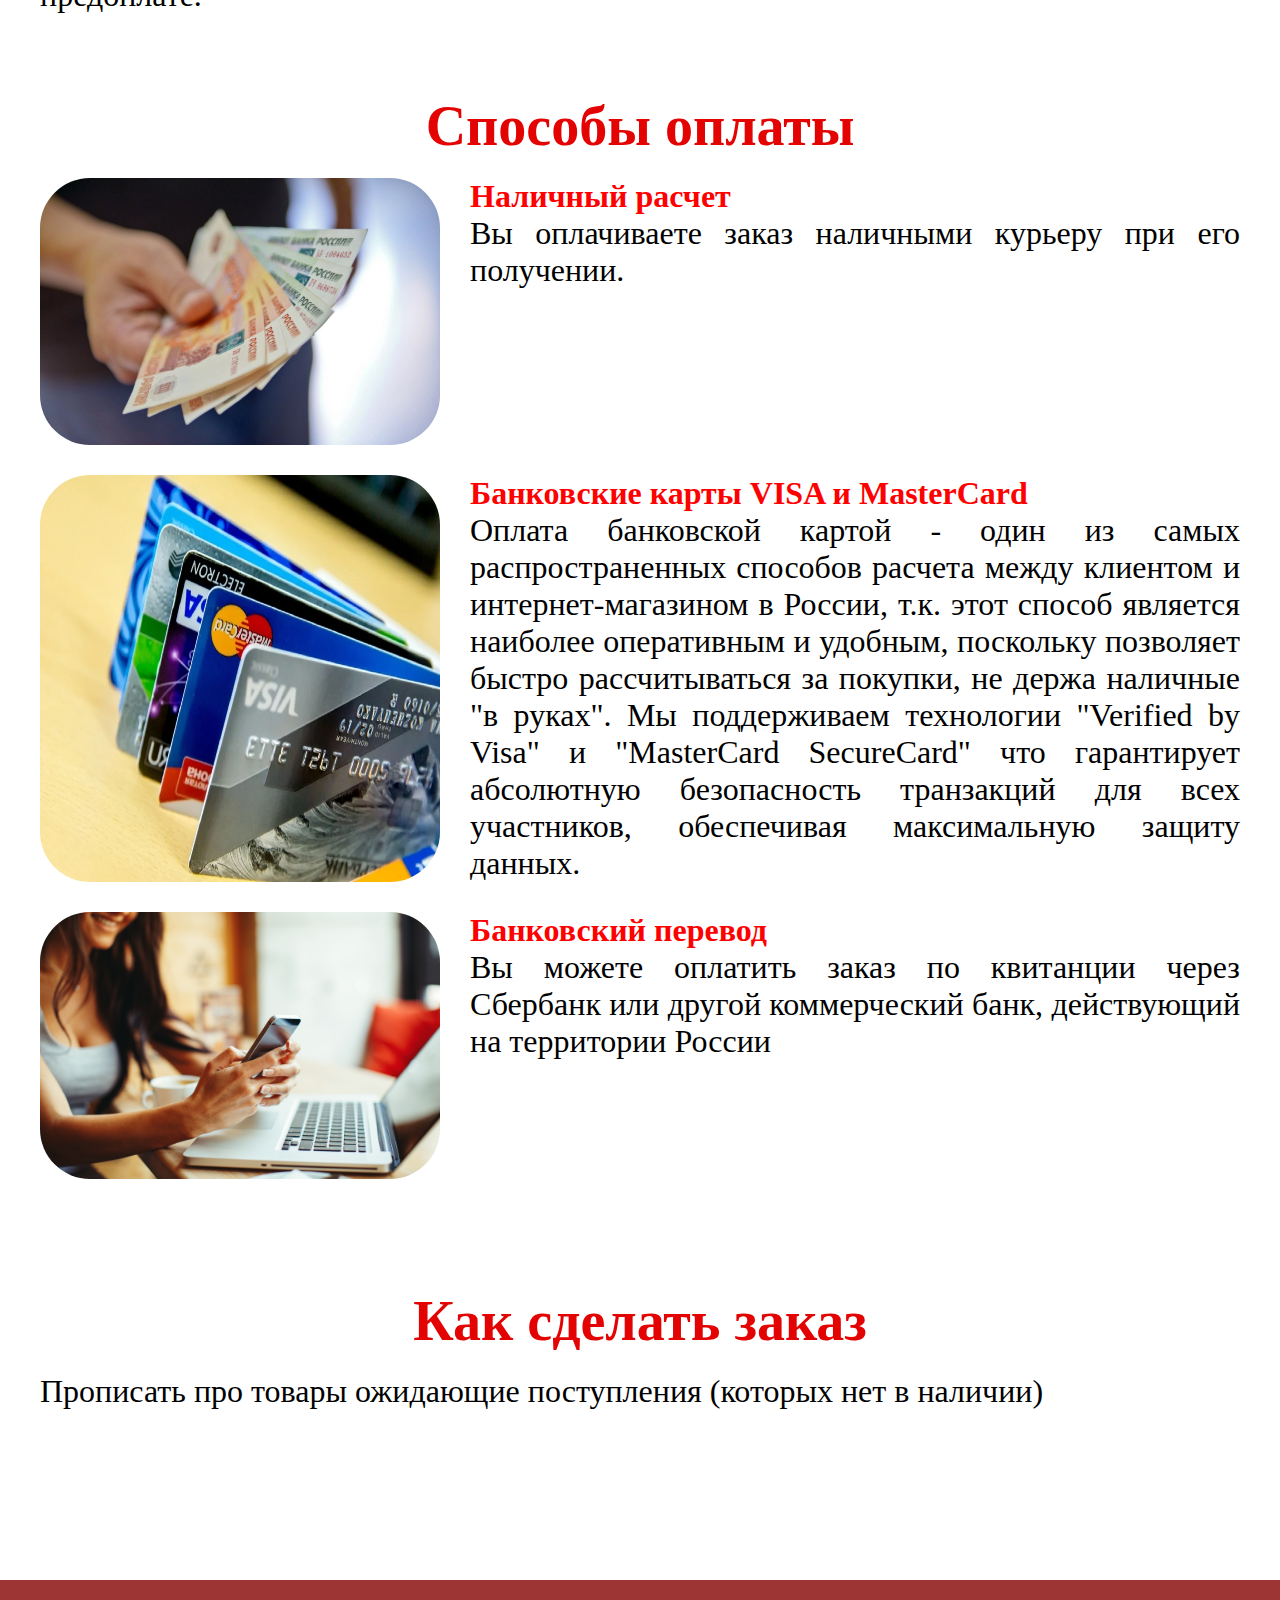
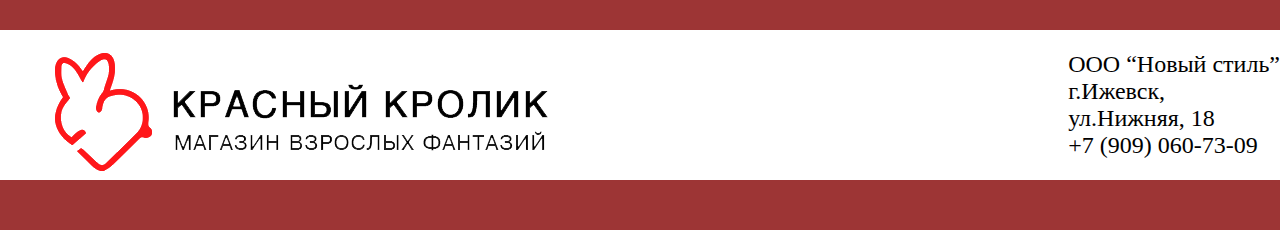
==== commit a01976ea: "ok11" ====
--- a/index.html
+++ b/index.html
@@ -14,7 +14,7 @@
 		<div class="header-top">
 			<div class="header-logo">
 				<a href="/">
-					<img src="misha1.github.io/img/logo.png" alt="" height="90px" >
+					<img src="Img/logo.png" alt="" height="90px" >
 				</a>
 			</div>
 			<div class="header-phone">
@@ -211,7 +211,7 @@
 			<div class="items-cards about">
 				<div class="about-text">
 					<div class="pay-kind">
-						<img src="misha1.github.io/img/nal.jpg" alt="" width="400px">
+						<img src="Img/nal.jpg" alt="" width="400px">
 						<div class="img-text">
 						<b>Наличный расчет </br></b>
 							Вы оплачиваете заказ наличными курьеру при его получении.
@@ -219,7 +219,7 @@
 					</div>
 
 					<div class="pay-kind">
-						<img src="misha1.github.io/img/card.jpg" alt="" width="400px">
+						<img src="Img/card.jpg" alt="" width="400px">
 						<div class="img-text">
 							<b>Банковские карты VISA и MasterCard</br></b>
 							Оплата банковской картой - один из самых распространенных способов расчета между клиентом и интернет-магазином в России, т.к. этот способ является наиболее оперативным и удобным, поскольку позволяет быстро рассчитываться за покупки, не держа наличные "в руках". Мы поддерживаем технологии "Verified by Visa" и "MasterCard SecureCard" что гарантирует абсолютную безопасность транзакций для всех участников, обеспечивая максимальную защиту данных.
@@ -228,7 +228,7 @@
 
 
 					<div class="pay-kind">
-						<img src="misha1.github.io/img/perevod.jpg" alt="" width="400px">
+						<img src="Img/perevod.jpg" alt="" width="400px">
 						<div class="img-text">
 							<b>Банковский перевод</br></b>
 							Вы можете оплатить заказ по квитанции через Сбербанк или другой коммерческий банк, действующий на территории России
@@ -260,7 +260,7 @@
 	<footer class="footer">
 		<div class="footer-block">
 			<div class="footer-content">
-				<img src="misha1.github.io/img/logo.png" alt="">
+				<img src="Img/logo.png" alt="">
 				<p>ООО “Новый стиль” <br>
 					г.Ижевск,<br>
 					ул.Нижняя, 18<br>
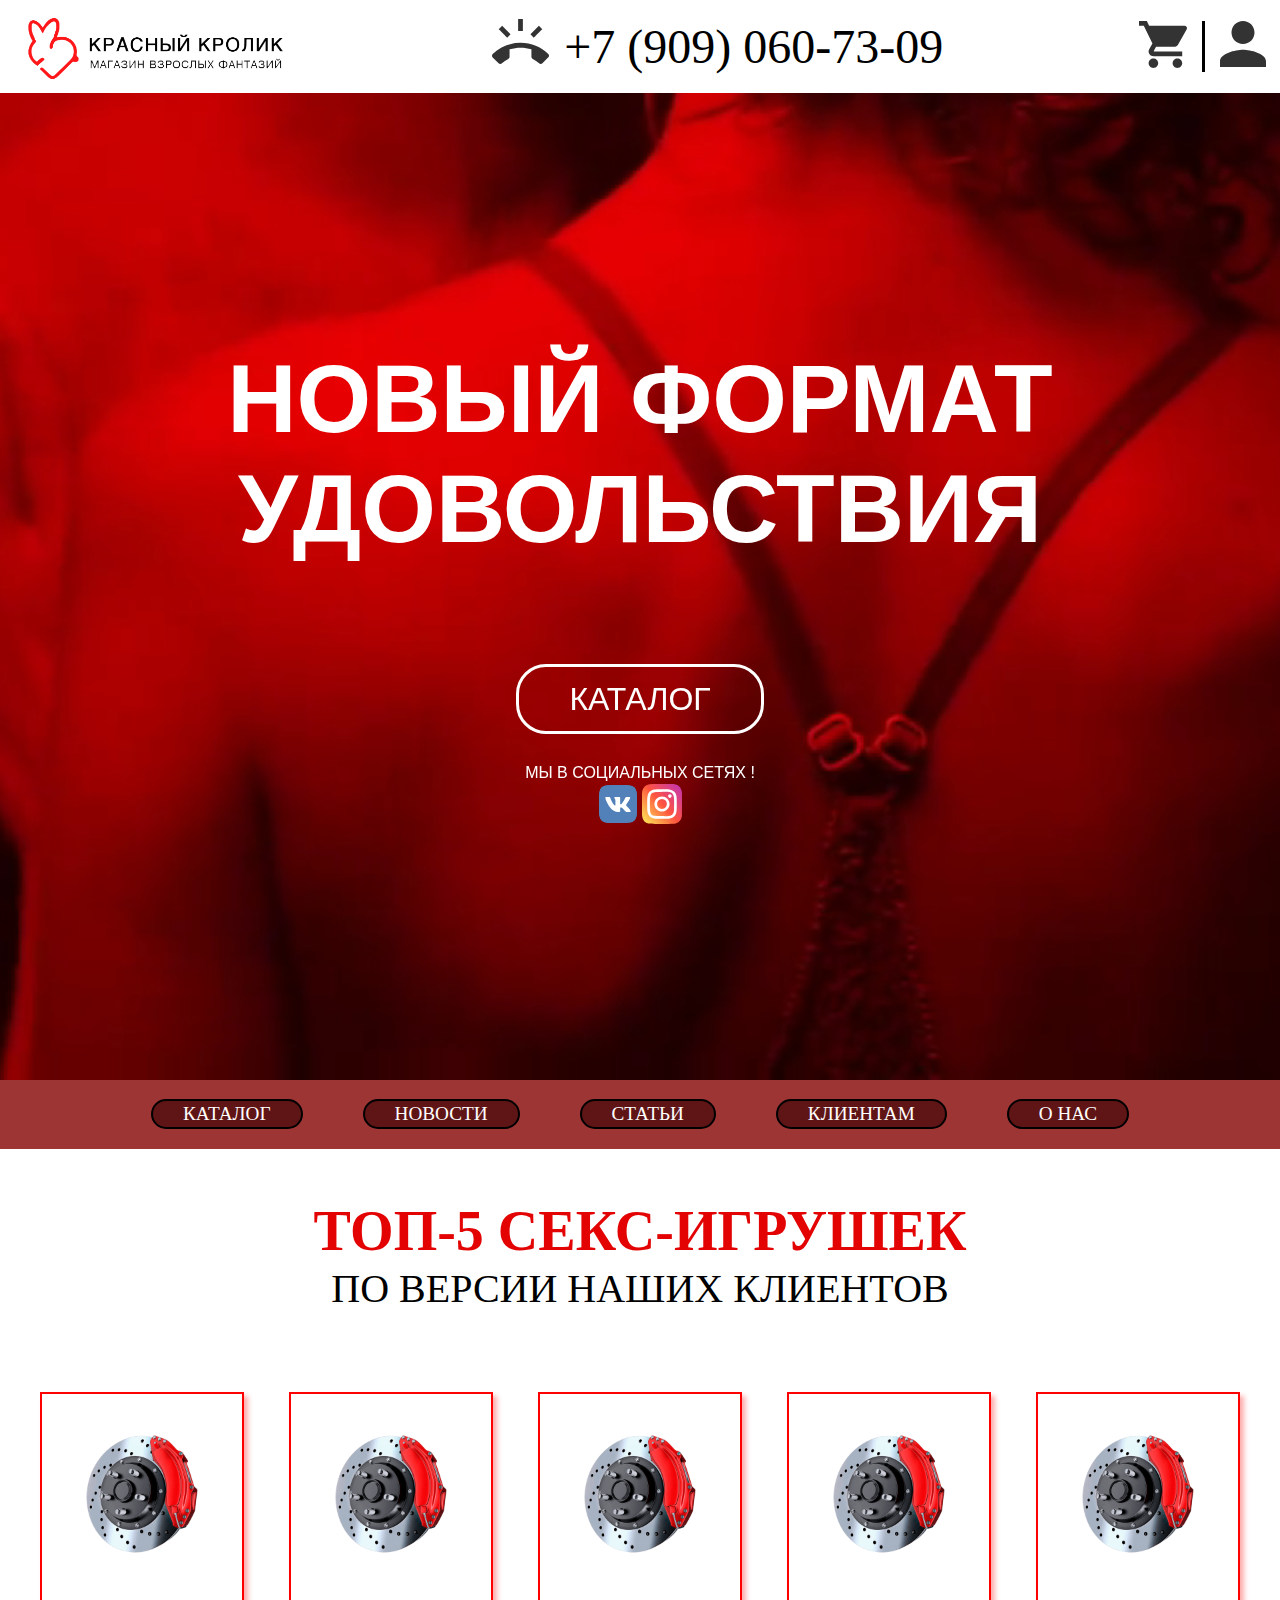
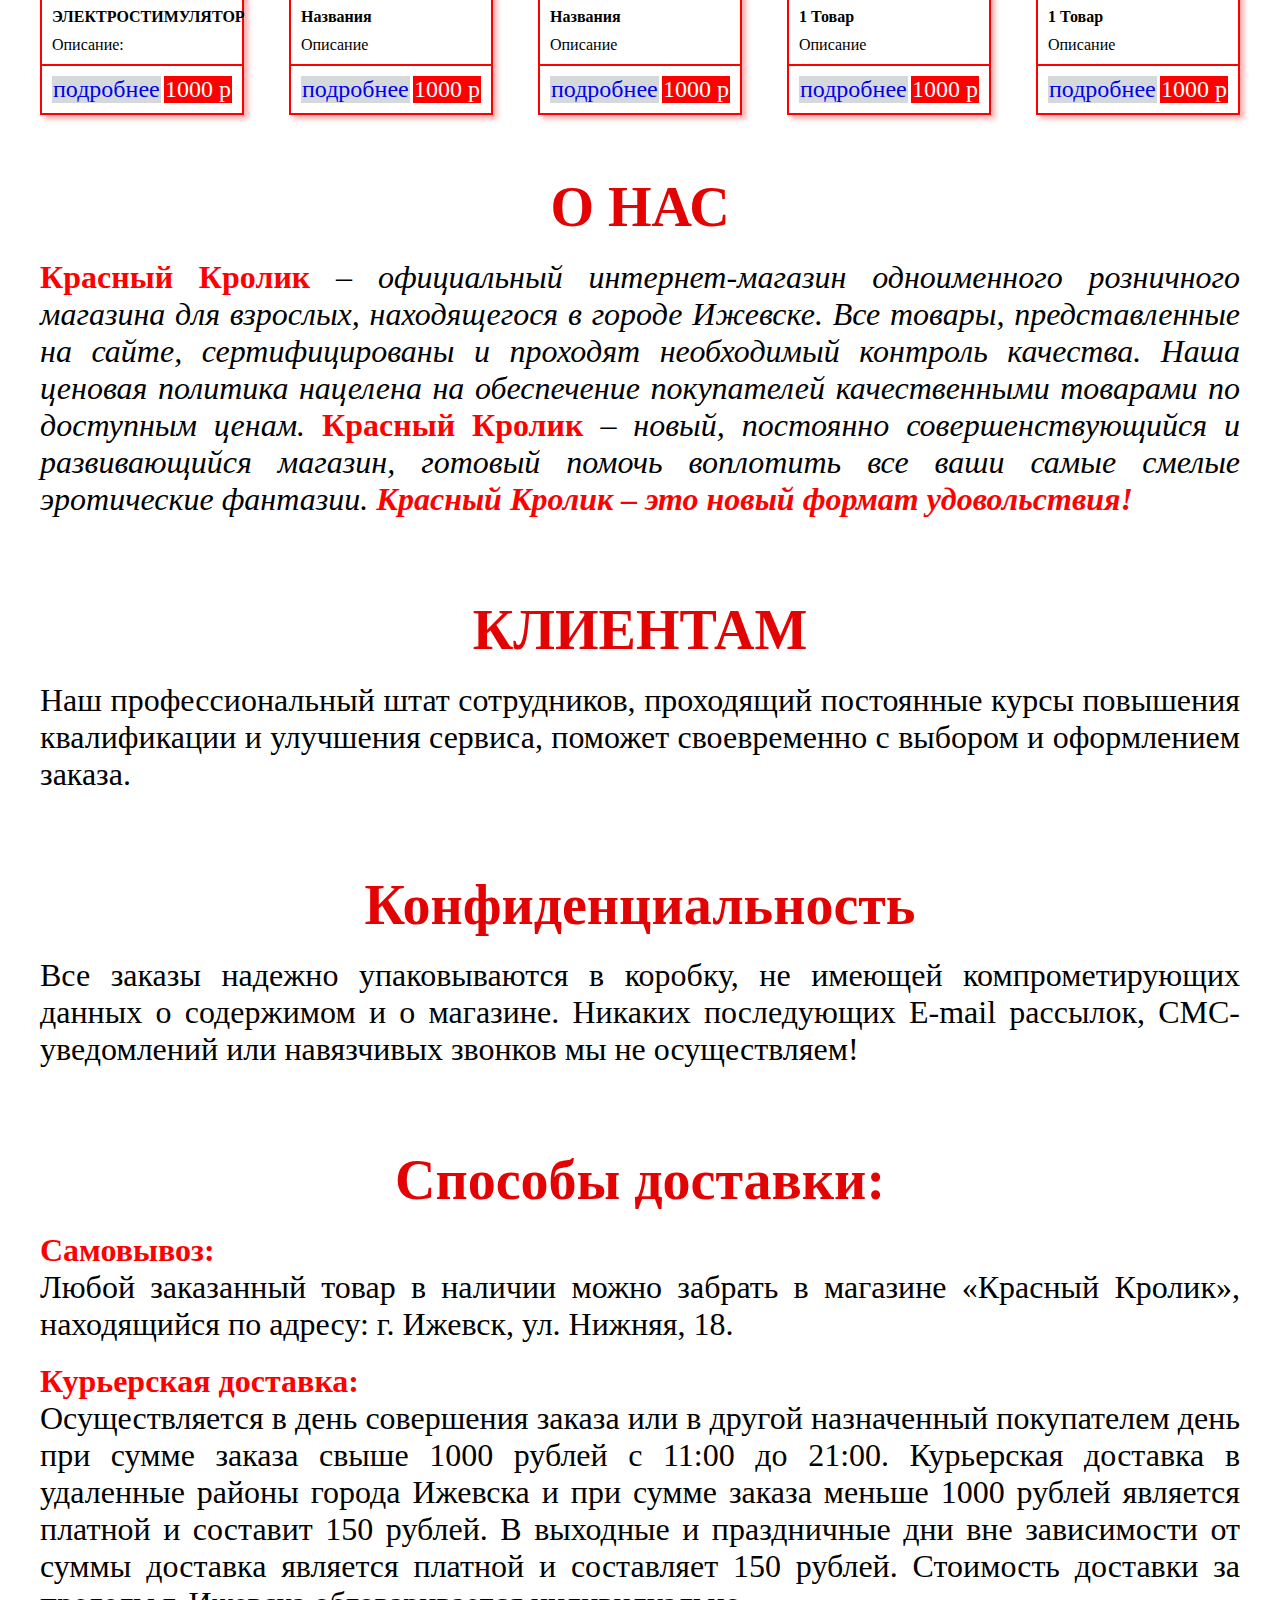
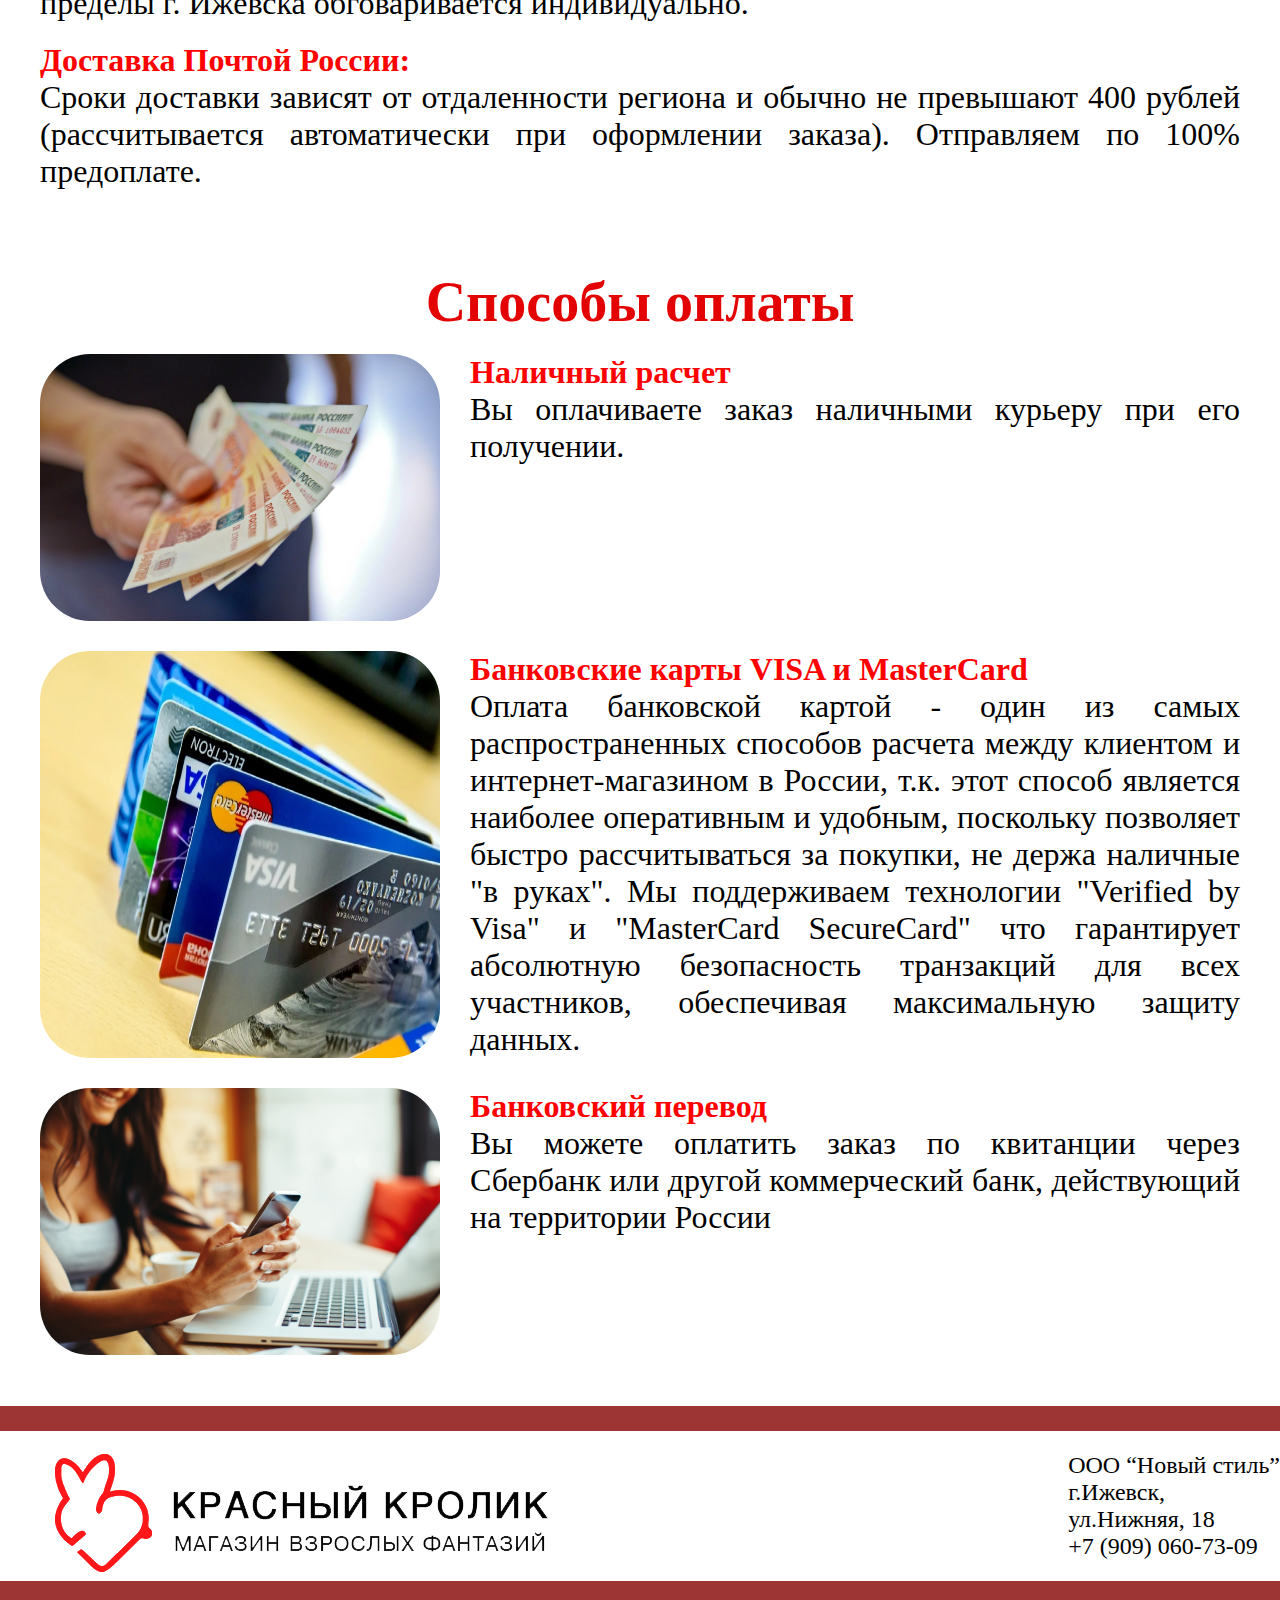
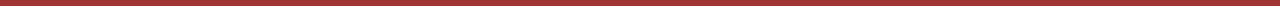
==== commit 969950be: "add error and fix bug" ====
--- a/index.html
+++ b/index.html
@@ -7,269 +7,269 @@
 	<link rel="stylesheet" href="css/app.css">
 </head>
 <body>
-	<video autoplay loop muted playsinline >
-		<source src="video/video.mp4"> 
-	</video>
-	<header>
-		<div class="header-top">
-			<div class="header-logo">
-				<a href="/">
-					<img src="Img/logo.png" alt="" height="90px" >
+	<div class="wrapper">
+		<video autoplay loop muted playsinline >
+			<source src="video/video.mp4"> 
+		</video>
+		<header>
+			<div class="header-top">
+				<div class="header-logo">
+					<a href="/">
+						<img src="Img/logo.png" alt="" height="90px" >
+					</a>
+				</div>
+				<div class="header-phone">
+					<div class="phone-ico">
+						<img src="ico/phone.svg" alt="" width="57px" height="45px">
+					</div>
+					<span class="phone-number">+7 (909) 060-73-09</span>
+				</div>
+				<div class="header-items">
+					<div class="cart-ico">
+						<a href="#">
+							<img src="ico/cart.svg" alt="">
+						</a>
+					</div>
+					<div class="auth-ico">
+						<a href="#">
+							<img src="ico/auth.svg" alt="">
+						</a>
+					</div>
+				</div>
+				
+			</div>
+		</header>
+		
+		<section>
+			<div class="content-header">
+				<div class="video-text">
+					<h1>НОВЫЙ ФОРМАТ УДОВОЛЬСТВИЯ</h1>
+				</div>
+				<a href="#">
+					<div class="button">
+						<span class="text-button">
+							КАТАЛОГ
+						</span>
+					</div>
 				</a>
-			</div>
-			<div class="header-phone">
-				<div class="phone-ico">
-					<img src="ico/phone.svg" alt="" width="57px" height="45px">
-				</div>
-				<span class="phone-number">+7 (909) 060-73-09</span>
-			</div>
-			<div class="header-items">
-				<div class="cart-ico">
-					<a href="#">
-						<img src="ico/cart.svg" alt="">
-					</a>
-				</div>
-				<div class="auth-ico">
-					<a href="#">
-						<img src="ico/auth.svg" alt="">
-					</a>
+				<div class="invite">
+					<span class="invite-text">
+						МЫ В СОЦИАЛЬНЫХ СЕТЯХ !
+					</span>
+					<div class="invite-ico">
+						<a href="#"><img src="ico/vk.svg" alt=""></a>
+						<a href="#"><img src="ico/ins.svg" alt=""></a>
+					</div>
+				</div>
+			</div>	
+		</section>
+		<section class="content-main">
+			<nav id="navbar">
+				<li><a href="#">КАТАЛОГ</a></li>
+				<li><a href="#">НОВОСТИ</a></li>
+				<li><a href="#">СТАТЬИ</a></li>
+				<li><a href="#">КЛИЕНТАМ</a></li>
+				<li><a href="#about">О НАС</a></li>
+			</nav>
+			<h1 class="main-text">
+				ТОП-5 СЕКС-ИГРУШЕК
+			</h1>
+			<p class="main-subtext">
+				ПО ВЕРСИИ НАШИХ КЛИЕНТОВ
+			</p>
+			<div class="items-cards">
+				<div class="card">
+					<img src="Img/product.png" alt="">
+					<div class="card-info">
+						<div class="card-name">
+							ЭЛЕКТРОСТИМУЛЯТОР
+						</div>
+						<div class="card-desc">
+							Описание:
+						</div>
+					</div>
+					<div class="button-info">
+						<a href="#"><span class="podrob">подробнее</span></a>
+						<span class="price">1000 p</span>
+					</div>
+					
+				</div>
+				<div class="card">
+					<img src="Img/product.png" alt="">
+					<div class="card-info">
+						<div class="card-name">
+							Названия
+						</div>
+						<div class="card-desc">
+							Описание
+						</div>
+					</div>
+					<div class="button-info">
+						<a href="#"><span class="podrob">подробнее</span></a>
+						<span class="price">1000 p</span>
+					</div>
+				</div>
+				<div class="card">
+					<img src="Img/product.png" alt="">
+					<div class="card-info">
+						<div class="card-name">
+							Названия
+						</div>
+						<div class="card-desc">
+							Описание
+						</div>
+					</div>
+					<div class="button-info">
+						<a href="#"><span class="podrob">подробнее</span></a>
+						<span class="price">1000 p</span>
+					</div>
+				</div>
+				<div class="card">
+					<img src="Img/product.png" alt="">
+					<div class="card-info">
+						<div class="card-name">
+							1 Товар
+						</div>
+						<div class="card-desc">
+							Описание
+						</div>
+					</div>
+					<div class="button-info">
+						<a href="#"><span class="podrob">подробнее</span></a>
+						<span class="price">1000 p</span>
+					</div>
+				</div>
+				<div class="card">
+					<img src="Img/product.png" alt="">
+					<div class="card-info">
+						<div class="card-name">
+							1 Товар
+						</div>
+						<div class="card-desc">
+							Описание
+						</div>
+					</div>
+					<div class="button-info">
+						<a href="#"><span class="podrob">подробнее</span></a>
+						<span class="price">1000 p</span>
+					</div>
+				</div>
+			</div>
+	
+			<div class="about-main">
+				<h1 class="main-text about" id="about">О НАС</h1>
+				<div class="items-cards about">
+					<div class="about-text">
+						<b>Красный Кролик </b> <i>– официальный интернет-магазин одноименного розничного магазина для взрослых, находящегося в городе Ижевске. Все товары, представленные на сайте, сертифицированы и проходят необходимый контроль качества. Наша ценовая политика нацелена на обеспечение покупателей качественными товарами по доступным ценам.</i>
+						<b>Красный Кролик</b> <i> – новый, постоянно совершенствующийся и развивающийся магазин, готовый помочь воплотить все ваши самые смелые эротические фантазии. <b>Красный Кролик – это новый формат удовольствия!</b></i>
+					</div>
+				</div>
+			</div>
+	
+	
+			<div class="about-main">
+				<h1 class="main-text about" id="klient">КЛИЕНТАМ</h1>
+				<div class="items-cards about">
+					<div class="about-text">
+						Наш профессиональный штат сотрудников, проходящий постоянные курсы повышения квалификации и улучшения сервиса, поможет своевременно с выбором и оформлением заказа. 
+					</div>
+				</div>
+			</div>
+	
+			<div class="about-main">
+				<h1 class="main-text about">Конфиденциальность</h1>
+				<div class="items-cards about">
+					<div class="about-text">
+						Все заказы надежно упаковываются в коробку, не имеющей компрометирующих данных о содержимом и о магазине. Никаких последующих E-mail рассылок, СМС-уведомлений или навязчивых звонков мы не осуществляем!
+					</div>
+				</div>
+			</div>
+	
+			<div class="about-main">
+				<h1 class="main-text about">Способы доставки:</h1>
+				<div class="items-cards about">
+					<div class="about-text">
+						<b>Самовывоз:</br></b>
+						Любой заказанный товар в наличии можно забрать в магазине «Красный Кролик», находящийся по адресу: г. Ижевск, ул. Нижняя, 18.
+					</div>
+				</div>
+				<div class="items-cards about">
+					<div class="about-text">
+						<b>Курьерская доставка:</br></b>
+						Осуществляется в день совершения заказа или в другой назначенный покупателем день при сумме заказа свыше 1000 рублей с 11:00 до 21:00. Курьерская доставка в удаленные районы города Ижевска и при сумме заказа меньше 1000 рублей является платной и составит 150 рублей. В выходные и праздничные дни вне зависимости от суммы доставка является платной и составляет 150 рублей. Стоимость доставки за пределы г. Ижевска обговаривается индивидуально.
+					</div>
+				</div>
+				<div class="items-cards about">
+					<div class="about-text">
+						<b>Доставка Почтой России:</br></b>
+						Сроки доставки зависят от отдаленности региона и обычно не превышают 400 рублей (рассчитывается автоматически при оформлении заказа). Отправляем по 100% предоплате.
+					</div>
+				</div>
+			</div>
+	
+			<div class="about-main">
+				<h1 class="main-text about">Способы оплаты</h1>
+				<div class="items-cards about">
+					<div class="about-text">
+						<div class="pay-kind">
+							<img src="Img/nal.jpg" alt="" width="400px">
+							<div class="img-text">
+							<b>Наличный расчет </br></b>
+								Вы оплачиваете заказ наличными курьеру при его получении.
+							</div>
+						</div>
+	
+						<div class="pay-kind">
+							<img src="Img/card.jpg" alt="" width="400px">
+							<div class="img-text">
+								<b>Банковские карты VISA и MasterCard</br></b>
+								Оплата банковской картой - один из самых распространенных способов расчета между клиентом и интернет-магазином в России, т.к. этот способ является наиболее оперативным и удобным, поскольку позволяет быстро рассчитываться за покупки, не держа наличные "в руках". Мы поддерживаем технологии "Verified by Visa" и "MasterCard SecureCard" что гарантирует абсолютную безопасность транзакций для всех участников, обеспечивая максимальную защиту данных.
+							</div>
+						</div>
+	
+	
+						<div class="pay-kind">
+							<img src="Img/perevod.jpg" alt="" width="400px">
+							<div class="img-text">
+								<b>Банковский перевод</br></b>
+								Вы можете оплатить заказ по квитанции через Сбербанк или другой коммерческий банк, действующий на территории России
+							</div>
+						</div>
+	
+	
+	
+						
+	
+					</div>
+				</div>
+			</div>
+	
+	
+			<div class="about-main">
+				<h1 class="main-text about">Как сделать заказ</h1>
+				<div class="items-cards about">
+					<div class="about-text">
+						Прописать про товары ожидающие поступления (которых нет в наличии)
+					</div>
 				</div>
 			</div>
 			
-		</div>
-	</header>
-	
-	<section>
-		<div class="content-header">
-			<div class="video-text">
-				<h1>НОВЫЙ ФОРМАТ УДОВОЛЬСТВИЯ</h1>
-			</div>
-			<a href="#">
-				<div class="button">
-					<span class="text-button">
-						КАТАЛОГ
-					</span>
-				</div>
-			</a>
-			<div class="invite">
-				<span class="invite-text">
-					МЫ В СОЦИАЛЬНЫХ СЕТЯХ !
-				</span>
-				<div class="invite-ico">
-					<a href="#"><img src="ico/vk.svg" alt=""></a>
-					<a href="#"><img src="ico/ins.svg" alt=""></a>
-				</div>
-			</div>
-		</div>	
-	</section>
-	<section class="content-main">
-		<nav id="navbar">
-			<li><a href="#">КАТАЛОГ</a></li>
-			<li><a href="#">НОВОСТИ</a></li>
-			<li><a href="#">СТАТЬИ</a></li>
-			<li><a href="#">КЛИЕНТАМ</a></li>
-			<li><a href="#about">О НАС</a></li>
-		</nav>
-		<h1 class="main-text">
-			ТОП-5 СЕКС-ИГРУШЕК
-		</h1>
-		<p class="main-subtext">
-			ПО ВЕРСИИ НАШИХ КЛИЕНТОВ
-		</p>
-		<div class="items-cards">
-			<div class="card">
-				<img src="Img/product.png" alt="">
-				<div class="card-info">
-					<div class="card-name">
-						ЭЛЕКТРОСТИМУЛЯТОР
-					</div>
-					<div class="card-desc">
-						Описание:
-					</div>
-				</div>
-				<div class="button-info">
-					<a href="#"><span class="podrob">подробнее</span></a>
-					<span class="price">1000 p</span>
-				</div>
-				
-			</div>
-			<div class="card">
-				<img src="Img/product.png" alt="">
-				<div class="card-info">
-					<div class="card-name">
-						Названия
-					</div>
-					<div class="card-desc">
-						Описание
-					</div>
-				</div>
-				<div class="button-info">
-					<a href="#"><span class="podrob">подробнее</span></a>
-					<span class="price">1000 p</span>
-				</div>
-			</div>
-			<div class="card">
-				<img src="Img/product.png" alt="">
-				<div class="card-info">
-					<div class="card-name">
-						Названия
-					</div>
-					<div class="card-desc">
-						Описание
-					</div>
-				</div>
-				<div class="button-info">
-					<a href="#"><span class="podrob">подробнее</span></a>
-					<span class="price">1000 p</span>
-				</div>
-			</div>
-			<div class="card">
-				<img src="Img/product.png" alt="">
-				<div class="card-info">
-					<div class="card-name">
-						1 Товар
-					</div>
-					<div class="card-desc">
-						Описание
-					</div>
-				</div>
-				<div class="button-info">
-					<a href="#"><span class="podrob">подробнее</span></a>
-					<span class="price">1000 p</span>
-				</div>
-			</div>
-			<div class="card">
-				<img src="Img/product.png" alt="">
-				<div class="card-info">
-					<div class="card-name">
-						1 Товар
-					</div>
-					<div class="card-desc">
-						Описание
-					</div>
-				</div>
-				<div class="button-info">
-					<a href="#"><span class="podrob">подробнее</span></a>
-					<span class="price">1000 p</span>
-				</div>
-			</div>
-		</div>
-
-		<div class="about-main">
-			<h1 class="main-text about" id="about">О НАС</h1>
-			<div class="items-cards about">
-				<div class="about-text">
-					<b>Красный Кролик </b> <i>– официальный интернет-магазин одноименного розничного магазина для взрослых, находящегося в городе Ижевске. Все товары, представленные на сайте, сертифицированы и проходят необходимый контроль качества. Наша ценовая политика нацелена на обеспечение покупателей качественными товарами по доступным ценам.</i>
-					<b>Красный Кролик</b> <i> – новый, постоянно совершенствующийся и развивающийся магазин, готовый помочь воплотить все ваши самые смелые эротические фантазии. <b>Красный Кролик – это новый формат удовольствия!</b></i>
-				</div>
-			</div>
-		</div>
-
-
-		<div class="about-main">
-			<h1 class="main-text about" id="klient">КЛИЕНТАМ</h1>
-			<div class="items-cards about">
-				<div class="about-text">
-					Наш профессиональный штат сотрудников, проходящий постоянные курсы повышения квалификации и улучшения сервиса, поможет своевременно с выбором и оформлением заказа. 
-				</div>
-			</div>
-		</div>
-
-		<div class="about-main">
-			<h1 class="main-text about">Конфиденциальность</h1>
-			<div class="items-cards about">
-				<div class="about-text">
-					Все заказы надежно упаковываются в коробку, не имеющей компрометирующих данных о содержимом и о магазине. Никаких последующих E-mail рассылок, СМС-уведомлений или навязчивых звонков мы не осуществляем!
-				</div>
-			</div>
-		</div>
-
-		<div class="about-main">
-			<h1 class="main-text about">Способы доставки:</h1>
-			<div class="items-cards about">
-				<div class="about-text">
-					<b>Самовывоз:</br></b>
-					Любой заказанный товар в наличии можно забрать в магазине «Красный Кролик», находящийся по адресу: г. Ижевск, ул. Нижняя, 18.
-				</div>
-			</div>
-			<div class="items-cards about">
-				<div class="about-text">
-					<b>Курьерская доставка:</br></b>
-					Осуществляется в день совершения заказа или в другой назначенный покупателем день при сумме заказа свыше 1000 рублей с 11:00 до 21:00. Курьерская доставка в удаленные районы города Ижевска и при сумме заказа меньше 1000 рублей является платной и составит 150 рублей. В выходные и праздничные дни вне зависимости от суммы доставка является платной и составляет 150 рублей. Стоимость доставки за пределы г. Ижевска обговаривается индивидуально.
-				</div>
-			</div>
-			<div class="items-cards about">
-				<div class="about-text">
-					<b>Доставка Почтой России:</br></b>
-					Сроки доставки зависят от отдаленности региона и обычно не превышают 400 рублей (рассчитывается автоматически при оформлении заказа). Отправляем по 100% предоплате.
-				</div>
-			</div>
-		</div>
-
-		<div class="about-main">
-			<h1 class="main-text about">Способы оплаты</h1>
-			<div class="items-cards about">
-				<div class="about-text">
-					<div class="pay-kind">
-						<img src="Img/nal.jpg" alt="" width="400px">
-						<div class="img-text">
-						<b>Наличный расчет </br></b>
-							Вы оплачиваете заказ наличными курьеру при его получении.
-						</div>
-					</div>
-
-					<div class="pay-kind">
-						<img src="Img/card.jpg" alt="" width="400px">
-						<div class="img-text">
-							<b>Банковские карты VISA и MasterCard</br></b>
-							Оплата банковской картой - один из самых распространенных способов расчета между клиентом и интернет-магазином в России, т.к. этот способ является наиболее оперативным и удобным, поскольку позволяет быстро рассчитываться за покупки, не держа наличные "в руках". Мы поддерживаем технологии "Verified by Visa" и "MasterCard SecureCard" что гарантирует абсолютную безопасность транзакций для всех участников, обеспечивая максимальную защиту данных.
-						</div>
-					</div>
-
-
-					<div class="pay-kind">
-						<img src="Img/perevod.jpg" alt="" width="400px">
-						<div class="img-text">
-							<b>Банковский перевод</br></b>
-							Вы можете оплатить заказ по квитанции через Сбербанк или другой коммерческий банк, действующий на территории России
-						</div>
-					</div>
-
-
-					
-
-					
-
-				</div>
-			</div>
-		</div>
-
-
-		<div class="about-main">
-			<h1 class="main-text about">Как сделать заказ</h1>
-			<div class="items-cards about">
-				<div class="about-text">
-					Прописать про товары ожидающие поступления (которых нет в наличии)
-				</div>
-			</div>
-		</div>
-		
-	</section>
-
-
-	<footer class="footer">
-		<div class="footer-block">
-			<div class="footer-content">
-				<img src="Img/logo.png" alt="">
-				<p>ООО “Новый стиль” <br>
-					г.Ижевск,<br>
-					ул.Нижняя, 18<br>
-					+7 (909) 060-73-09
-				</p>
-			</div>
-		</div>
-
-	</footer>
+		</section>
+	
+	
+		<footer class="footer">
+			<div class="footer-block">
+				<div class="footer-content">
+					<img src="Img/logo.png" alt="">
+					<p>ООО “Новый стиль” <br>
+						г.Ижевск,<br>
+						ул.Нижняя, 18<br>
+						+7 (909) 060-73-09
+					</p>
+				</div>
+			</div>
+		</footer>
+	</div>
 
 
 	<script src="js/app.js"></script>
--- a/css/app.css
+++ b/css/app.css
@@ -5,21 +5,25 @@
 body {
 	width:100%;
 	height:100%;
-}
+	min-height: 100vh;
+}
+
+.wrapper {
+	position: relative;
+	min-height: 100%;
+  }
 video{
 	position: absolute;
     top: 0;
     left: 0;
 	width: 100%;
-    height: 100%;
+	height: 1080px;
     -o-object-fit: cover;
     object-fit: cover;
     -o-object-position: center;
 	object-position: center;
 }
 
-
-
 header{
 	position: relative;
 	z-index: 1;
@@ -69,10 +73,10 @@
 }
 
 .content-header{
+	height: 986px;
 	display: flex;
 	align-items: center;
 	justify-content: center;
-	min-height: 90vh;
 	font-family: 'Lucida Sans', 'Lucida Sans Regular', 'Lucida Grande', 'Lucida Sans Unicode', Geneva, Verdana, sans-serif;
 	color: white;
     text-align: center;
@@ -251,8 +255,12 @@
 
 
 .footer{
+	position: absolute;
+	left: 0;
+	bottom: 0;
+	width: 100%;
 	margin-top: 150px;
-	height: 250px;
+	height: 200px;
 	background-color: #9d3535;
 	display: flex;
 	justify-content: center;
@@ -275,7 +283,27 @@
 	font-size: 1.5em;
 }
 
-
+/*error page*/
+.main-error{
+	margin: auto;
+	width: 1200px;
+}
+.main-error .error-text{
+	font-size: 3em;
+}
+.main-error img{
+	display: flex;
+	margin: auto;
+
+}
+.main-error .block{
+	border-left: 2px solid red ;
+	padding-left: 20px;
+	margin-right: 20px;
+}
+.main-error .error-info{
+	display: flex;
+}
 
 @media (max-width: 1470px) {
 	.content-main .items-cards {
@@ -341,7 +369,7 @@
 		font-size: 1em;
 	}
 	.content-main .about .about-text {
-		font-size: 1em;
+		font-size: 1.5em;
 	}
 	.content-main .main-text {
 		font-size: 2em;
@@ -354,6 +382,7 @@
 		margin-bottom: 30px;
 		width: 200px;
 	}
+	
 	.content-main .items-cards .card img{
 		width: 200px;
 		height: 200px;
@@ -363,8 +392,12 @@
 		width: 200px;
 	}
 
+	.footer{
+		height: 150px;
+	}
 	.footer-content{
 		font-size: 1em;
+		height: 100px;
 	}
 	.footer-content img{
 		width: 400px;
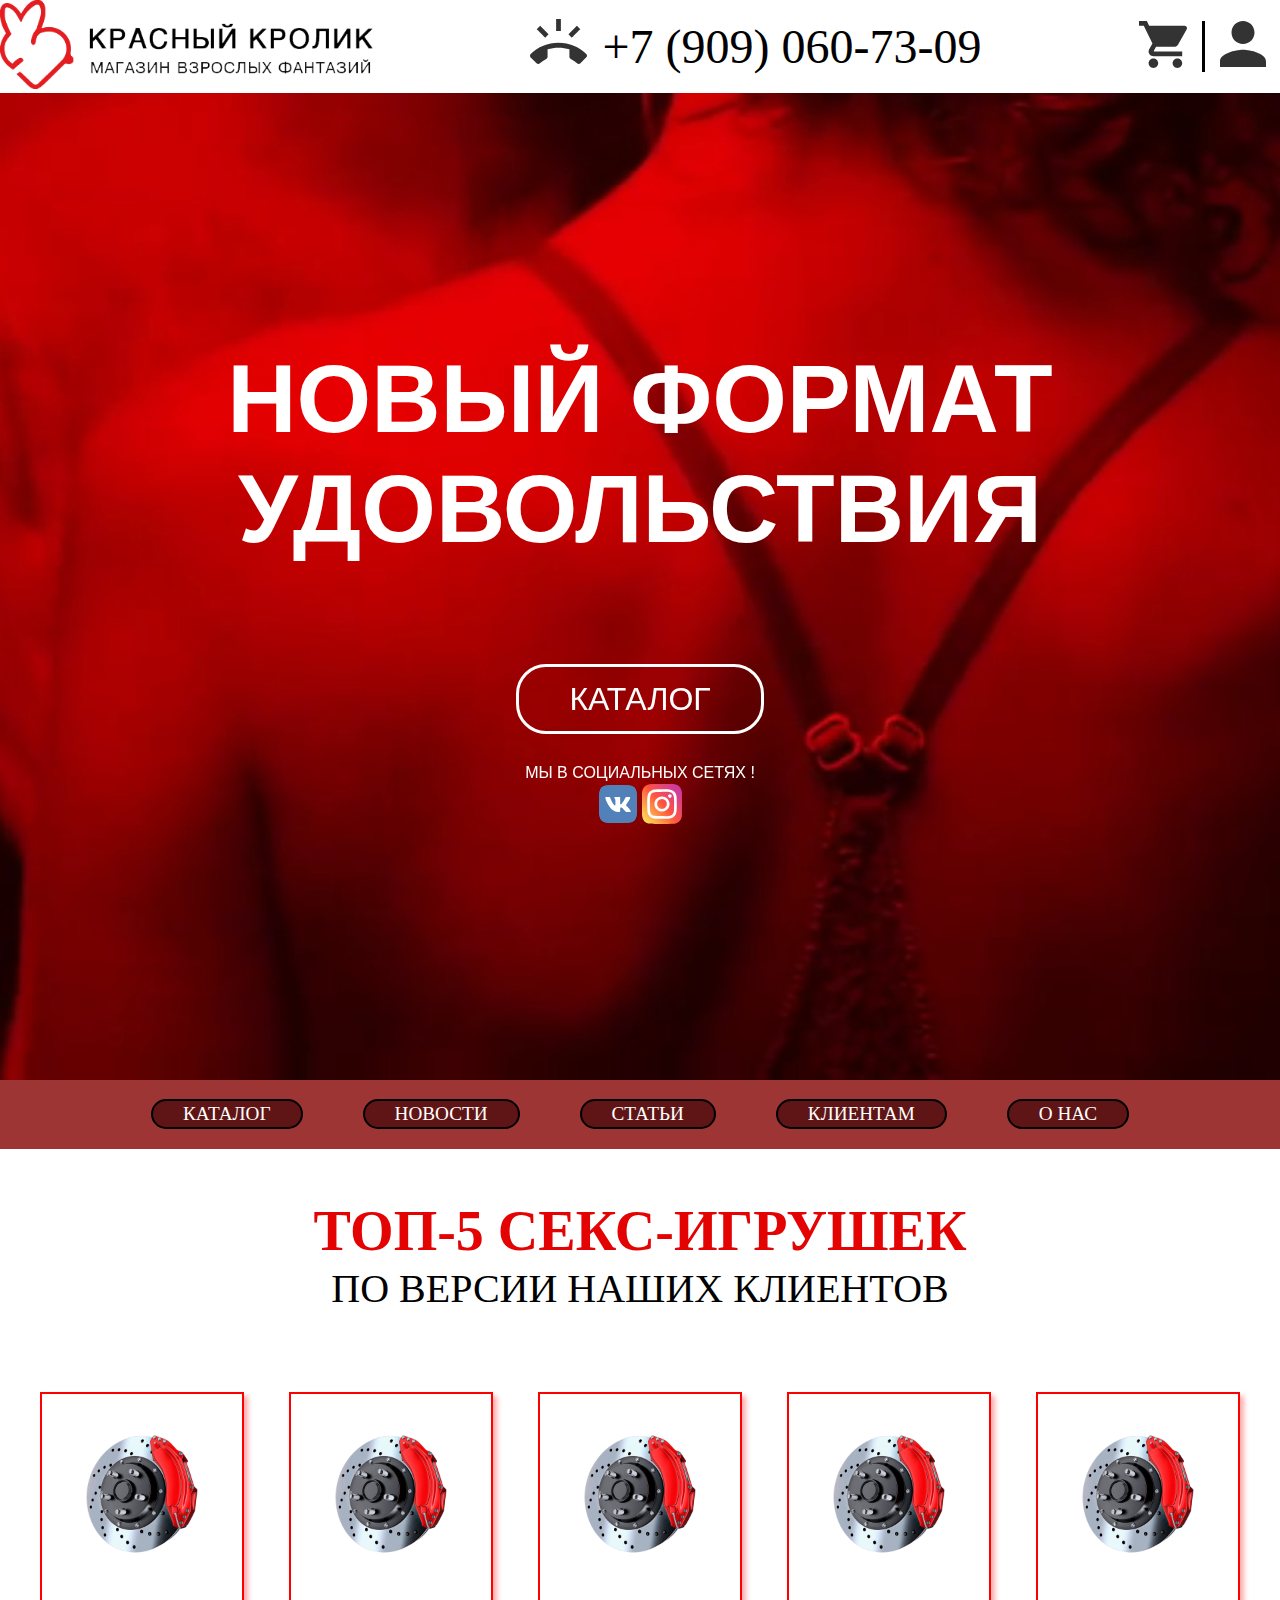
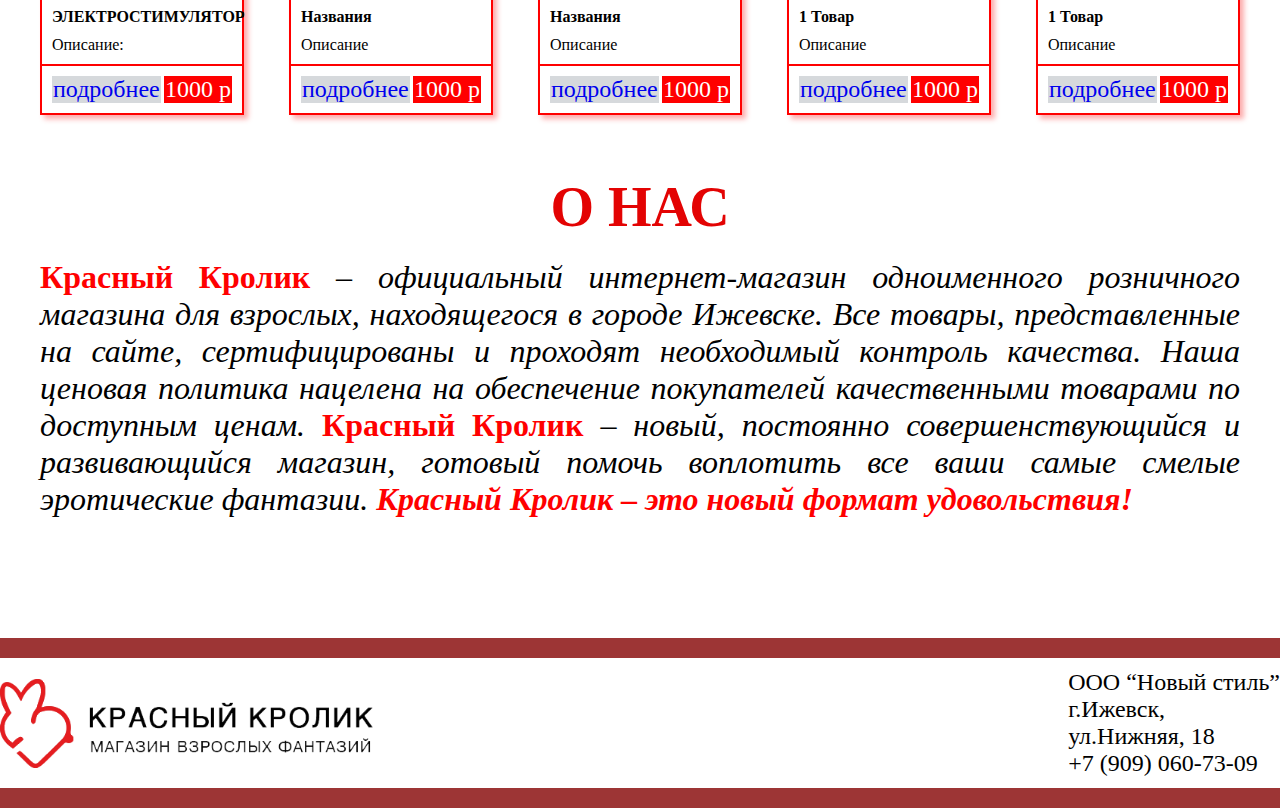
==== commit 765524a3: "v1" ====
--- a/index.html
+++ b/index.html
@@ -15,7 +15,7 @@
 			<div class="header-top">
 				<div class="header-logo">
 					<a href="/">
-						<img src="Img/logo.png" alt="" height="90px" >
+						<img src="ico/logo.svg" alt=""  >
 					</a>
 				</div>
 				<div class="header-phone">
@@ -68,7 +68,7 @@
 				<li><a href="#">КАТАЛОГ</a></li>
 				<li><a href="#">НОВОСТИ</a></li>
 				<li><a href="#">СТАТЬИ</a></li>
-				<li><a href="#">КЛИЕНТАМ</a></li>
+				<li><a href="for_client.html">КЛИЕНТАМ</a></li>
 				<li><a href="#about">О НАС</a></li>
 			</nav>
 			<h1 class="main-text">
@@ -166,101 +166,13 @@
 				</div>
 			</div>
 	
-	
-			<div class="about-main">
-				<h1 class="main-text about" id="klient">КЛИЕНТАМ</h1>
-				<div class="items-cards about">
-					<div class="about-text">
-						Наш профессиональный штат сотрудников, проходящий постоянные курсы повышения квалификации и улучшения сервиса, поможет своевременно с выбором и оформлением заказа. 
-					</div>
-				</div>
-			</div>
-	
-			<div class="about-main">
-				<h1 class="main-text about">Конфиденциальность</h1>
-				<div class="items-cards about">
-					<div class="about-text">
-						Все заказы надежно упаковываются в коробку, не имеющей компрометирующих данных о содержимом и о магазине. Никаких последующих E-mail рассылок, СМС-уведомлений или навязчивых звонков мы не осуществляем!
-					</div>
-				</div>
-			</div>
-	
-			<div class="about-main">
-				<h1 class="main-text about">Способы доставки:</h1>
-				<div class="items-cards about">
-					<div class="about-text">
-						<b>Самовывоз:</br></b>
-						Любой заказанный товар в наличии можно забрать в магазине «Красный Кролик», находящийся по адресу: г. Ижевск, ул. Нижняя, 18.
-					</div>
-				</div>
-				<div class="items-cards about">
-					<div class="about-text">
-						<b>Курьерская доставка:</br></b>
-						Осуществляется в день совершения заказа или в другой назначенный покупателем день при сумме заказа свыше 1000 рублей с 11:00 до 21:00. Курьерская доставка в удаленные районы города Ижевска и при сумме заказа меньше 1000 рублей является платной и составит 150 рублей. В выходные и праздничные дни вне зависимости от суммы доставка является платной и составляет 150 рублей. Стоимость доставки за пределы г. Ижевска обговаривается индивидуально.
-					</div>
-				</div>
-				<div class="items-cards about">
-					<div class="about-text">
-						<b>Доставка Почтой России:</br></b>
-						Сроки доставки зависят от отдаленности региона и обычно не превышают 400 рублей (рассчитывается автоматически при оформлении заказа). Отправляем по 100% предоплате.
-					</div>
-				</div>
-			</div>
-	
-			<div class="about-main">
-				<h1 class="main-text about">Способы оплаты</h1>
-				<div class="items-cards about">
-					<div class="about-text">
-						<div class="pay-kind">
-							<img src="Img/nal.jpg" alt="" width="400px">
-							<div class="img-text">
-							<b>Наличный расчет </br></b>
-								Вы оплачиваете заказ наличными курьеру при его получении.
-							</div>
-						</div>
-	
-						<div class="pay-kind">
-							<img src="Img/card.jpg" alt="" width="400px">
-							<div class="img-text">
-								<b>Банковские карты VISA и MasterCard</br></b>
-								Оплата банковской картой - один из самых распространенных способов расчета между клиентом и интернет-магазином в России, т.к. этот способ является наиболее оперативным и удобным, поскольку позволяет быстро рассчитываться за покупки, не держа наличные "в руках". Мы поддерживаем технологии "Verified by Visa" и "MasterCard SecureCard" что гарантирует абсолютную безопасность транзакций для всех участников, обеспечивая максимальную защиту данных.
-							</div>
-						</div>
-	
-	
-						<div class="pay-kind">
-							<img src="Img/perevod.jpg" alt="" width="400px">
-							<div class="img-text">
-								<b>Банковский перевод</br></b>
-								Вы можете оплатить заказ по квитанции через Сбербанк или другой коммерческий банк, действующий на территории России
-							</div>
-						</div>
-	
-	
-	
-						
-	
-					</div>
-				</div>
-			</div>
-	
-	
-			<div class="about-main">
-				<h1 class="main-text about">Как сделать заказ</h1>
-				<div class="items-cards about">
-					<div class="about-text">
-						Прописать про товары ожидающие поступления (которых нет в наличии)
-					</div>
-				</div>
-			</div>
-			
 		</section>
 	
 	
 		<footer class="footer">
 			<div class="footer-block">
 				<div class="footer-content">
-					<img src="Img/logo.png" alt="">
+					<img src="ico/logo.svg" alt="">
 					<p>ООО “Новый стиль” <br>
 						г.Ижевск,<br>
 						ул.Нижняя, 18<br>
--- a/css/app.css
+++ b/css/app.css
@@ -255,12 +255,9 @@
 
 
 .footer{
-	position: absolute;
-	left: 0;
-	bottom: 0;
-	width: 100%;
-	margin-top: 150px;
-	height: 200px;
+	margin-top: 100px;
+	width: 100%;
+	height: 170px;
 	background-color: #9d3535;
 	display: flex;
 	justify-content: center;
@@ -279,7 +276,7 @@
 	align-items: center;
 	width: 1450px;
 	justify-content: space-between;
-	height: 150px;
+	height: 130px;
 	font-size: 1.5em;
 }
 
@@ -287,9 +284,16 @@
 .main-error{
 	margin: auto;
 	width: 1200px;
-}
+	height: 90vh;
+	display: flex;
+	justify-content: center;
+	align-items: center;
+}
+
 .main-error .error-text{
+	text-align: center;
 	font-size: 3em;
+	margin-bottom: 50px;
 }
 .main-error img{
 	display: flex;
@@ -302,8 +306,16 @@
 	margin-right: 20px;
 }
 .main-error .error-info{
-	display: flex;
-}
+	padding-left: 50px;
+	margin-top: 50px;
+	display: flex;
+}
+
+.main-error .error-info p{
+	text-align: left;
+}
+/*конец error page*/
+
 
 @media (max-width: 1470px) {
 	.content-main .items-cards {
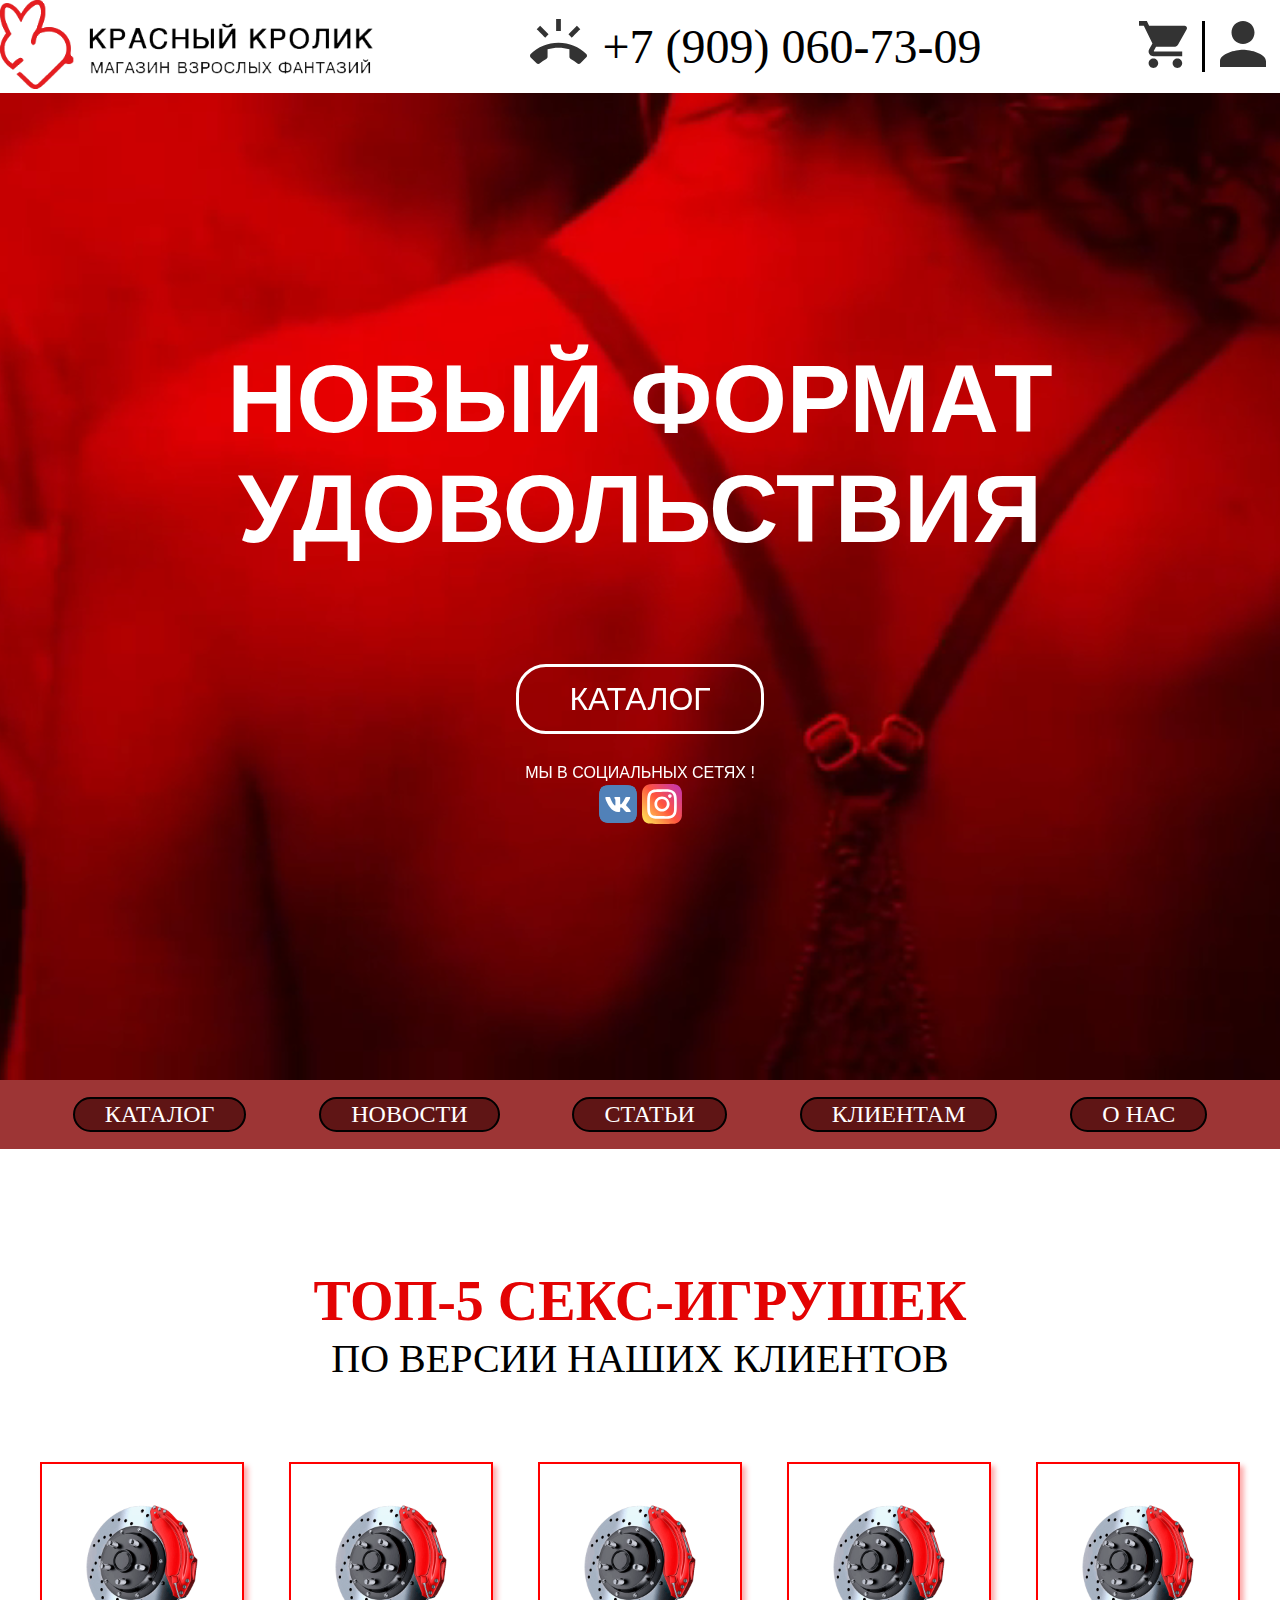
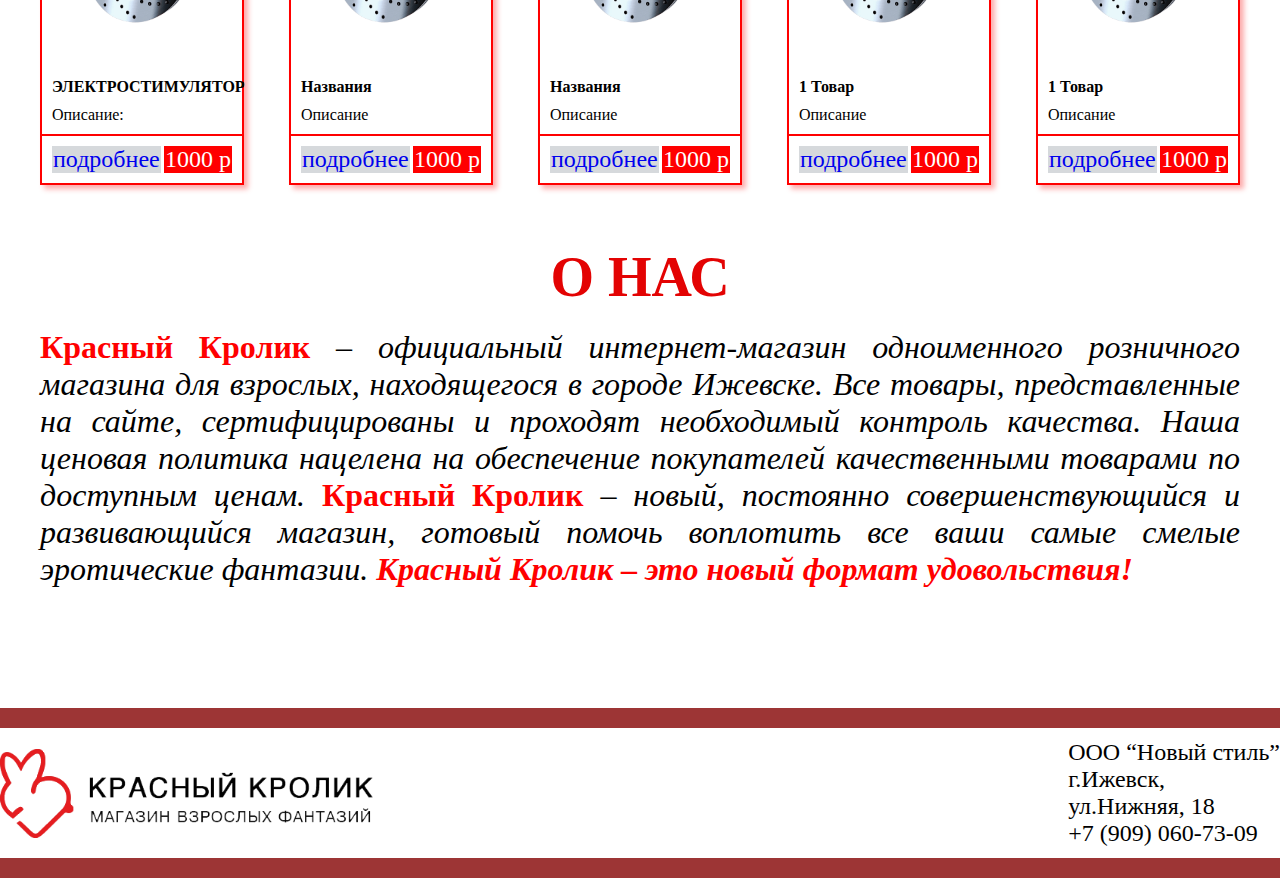
==== commit d0d15a55: "меню добавлен" ====
--- a/index.html
+++ b/index.html
@@ -64,12 +64,162 @@
 			</div>	
 		</section>
 		<section class="content-main">
-			<nav id="navbar">
-				<li><a href="#">КАТАЛОГ</a></li>
-				<li><a href="#">НОВОСТИ</a></li>
-				<li><a href="#">СТАТЬИ</a></li>
-				<li><a href="for_client.html">КЛИЕНТАМ</a></li>
-				<li><a href="#about">О НАС</a></li>
+			<nav id="navbar" class="dws-menu">
+				<ul class="topmenu">
+					<li><a href="#">КАТАЛОГ</a>
+						<ul class="first-catalog">
+							<li><a href="#">Анальные стимуляторы</a>
+								<ul>
+									<li><a href="#">Анальные вибраторы</a></li>
+									<li><a href="#">Пробки и втулки</a></li>
+									<li><a href="#">Анальные шарики, цепочки, елочки</a></li>
+									<li><a href="#">Анальные фаллоимитаторы</a></li>
+									<li><a href="#">Массажеры простаты</a></li>
+									<li><a href="#">Вагинальные шарики</a></li>
+								</ul>
+							</li>
+							<li><a href="#">Вибраторы</a>
+								<ul>
+									<li><a href="#">Вибраторы для пар</a></li>
+									<li><a href="#">Вибраторы с клиторальным стимулятором</a></li>
+									<li><a href="#">Виброяйца</a></li>
+									<li><a href="#">Реалистичные вибраторы</a></li>
+									<li><a href="#">Нереалистичные вибраторы</a></li>
+									<li><a href="#">Ротаторы</a></li>
+									<li><a href="#">Стимуляторы для т. G</a></li>
+									<li><a href="#">Вибраторы для принудительного оргазма</a></li>
+								</ul>
+							</li>
+							<li><a href="#">Кольца и насадки</a>
+								<ul>
+									<li><a href="#">Эрекционные кольца</a></li>
+									<li><a href="#">Наборы колец</a></li>
+									<li><a href="#">Лассо</a></li>
+									<li><a href="#">Удлиняющие, утолщающие насадки</a></li>
+									<li><a href="#">Рельефные насадки</a></li>
+									<li><a href="#">Насадки на пальцы</a></li>
+								</ul>
+							</li>
+							<li><a href="#">Мастурбаторы</a>
+								<ul>
+									<li><a href="#">Нереалистичные мастурбаторы</a></li>
+									<li><a href="#">Реалистичные мастурбаторы</a></li>
+								</ul>
+							</li>
+							<li><a href="#">Помпы</a>
+								<ul>
+									<li><a href="#">Помпы для груди</a></li>
+									<li><a href="#">Помпы для вульвы и клитора</a></li>
+									<li><a href="#">Помпы для пениса</a></li>
+									<li><a href="#">Экстендеры</a></li>
+								</ul>
+							</li>
+							<li><a href="#">Протезы</a>
+								<ul>
+									<li><a href="#">Грудные протезы</a></li>
+									<li><a href="#">Фаллопротезы</a></li>
+								</ul>
+							</li>
+							<li><a href="#">Секс-куклы</a></li>
+							<li><a href="#">Секс-машины</a></li>
+							<li><a href="#">Стимуляторы клитора и внешних эрогенных зон</a>
+								<ul>
+									<li><a href="#">Бабочки</a></li>
+									<li><a href="#">Вакуумные стимуляторы</a></li>
+									<li><a href="#">Вибростимуляторы для клитора</a></li>
+									<li><a href="#">Вибропули</a></li>
+								</ul>
+							</li>
+						</ul>
+						<ul class="sec-catalog">
+							<li><a href="#">Страпоны</a>
+								<ul>
+									<li><a href="#">Насадки для страпона</a></li>
+									<li><a href="#">Трусики для страпона</a></li>
+									<li><a href="#">Страпоны</a></li>
+									<li><a href="#">Безремневые страпоны</a></li>
+								</ul>
+							</li>
+							</li>
+							<li><a href="#">Фаллоимитаторы</a>
+								<ul>
+									<li><a href="#">Гигантские фаллоимитаторы (фистинг)</a></li>
+									<li><a href="#">Реалистичные фаллоимитаторы</a></li>
+									<li><a href="#">Нереалистичные фаллоимитаторы</a></li>
+									<li><a href="#">Двусторонние фаллоимитаторы</a></li>
+								</ul>
+							</li>
+							<li><a href="#">BDSM атрибутика, фетиш</a>
+								<ul>
+									<li><a href="#">Кляпы</a></li>
+									<li><a href="#">Плети, кнуты, флоггеры</a></li>
+									<li><a href="#">Стеки, шлепалки</a></li>
+									<li><a href="#">Щекоталки</a></li>
+									<li><a href="#">Веревки, ленты для бондажа</a></li>
+									<li><a href="#">Зажимы для сосков</a></li>
+									<li><a href="#">Наручники, оковы, поножи</a></li>
+									<li><a href="#">Ошейники, поводки</a></li>
+									<li><a href="#">Мед.фетиш (уретр.стим, пояса верности, зеркала гин.)</a></li>
+									<li><a href="#">Наборы для фиксации</a></li>
+									<li><a href="#">Портупеи</a></li>
+									<li><a href="#">Электростимуляторы</a></li>
+
+								</ul>
+							</li>
+							<li><a href="#">Белье и одежда</a>
+								<ul>
+									<li><a href="#">Hолевые костюмы</a></li>
+									<li><a href="#">Чулки, колготки</a></li>
+									<li><a href="#">Пояса для чулок</a></li>
+									<li><a href="#">Эротические трусики</a></li>
+									<li><a href="#">Боди и комбинезоны</a></li>
+									<li><a href="#">Комбинация, ночные сорочки, пеньюары</a></li>
+									<li><a href="#">Мужское эротическое белье</a></li>
+								</ul>
+							</li>
+							<li><a href="#">Аксессуары</a>
+								<ul>
+									<li><a href="#">Украшения на грудь</a></li>
+									<li><a href="#">Украшения на руки, ноги</a></li>
+									<li><a href="#">Парики</a></li>
+								</ul>
+							</li>
+							<li><a href="#">Интимная косметика</a>
+								<ul>
+									<li><a href="#"> гели, лубриканты для вагинального секса </a></li>
+									<li><a href="#"> гели, лубриканты для анального секса </a></li>
+									<li><a href="#"> съедобные лубриканты </a></li>
+									<li><a href="#"> гели, крема для пролонгации </a></li>
+									<li><a href="#"> гели, крема для увеличения пениса </a></li>
+									<li><a href="#"> крема с эффектом сужения </a></li>
+									<li><a href="#"> гели, крема возбуждающие </a></li>
+									<li><a href="#"> средства для массажа (гели, масла, крема, лосьоны, свечи для массажа) </a></li>
+									<li><a href="#"> духи с феромонами </a></li>
+									<li><a href="#"> средства для интимной гигиены </a></li>
+									<li><a href="#"> средства по уходу за телом, игрушками </a></li>						
+								</ul>
+							</li>
+							<li><a href="#">БАДЫ</a>
+								<ul>
+									<li><a href="#">Для мужчин</a></li>
+									<li><a href="#">Для женщин</a></li>
+									<li><a href="#">Унисекс</a></li>
+								</ul>
+							</li>
+							<li><a href="#">Презервативы</a>
+								<ul>
+									<li><a href="#">Классические презервативы</a></li>
+									<li><a href="#">Рельефные и фантазийные (с шариками, усиками)</a></li>
+								</ul>
+							</li>
+							<li><a href="#">Эротичексие игры, сувениры</a></li>
+						</ul>
+					</li>
+					<li><a href="#">НОВОСТИ</a></li>
+					<li><a href="#">СТАТЬИ</a></li>
+					<li><a href="for_client.html">КЛИЕНТАМ</a></li>
+					<li><a href="#about">О НАС</a></li>	
+				</ul>
 			</nav>
 			<h1 class="main-text">
 				ТОП-5 СЕКС-ИГРУШЕК
--- a/css/app.css
+++ b/css/app.css
@@ -111,28 +111,93 @@
 	height: 40px;
 }
 
-nav {
-	display: flex;
+.dws-menu *{
+	margin: 0;
+	padding: 0;
+}
+
+.dws-menu > ul{
+	display: flex;
+	justify-content:space-evenly;
+	list-style: none;
+	background-color:#9d3535;
 	height: 70px;
+	align-items: center;
+	
+}
+
+.dws-menu > ul li a {
+	display: block;
+	background-color:  #5f1515;
+	padding: 2px 30px;
+	font-size: 2em;
+	color: #ffffff;
+	text-decoration: none;
+	border: 2px solid black;
+	border-radius: 30px;
+	transition: all 0.3s ease;
+}
+
+
+.dws-menu li a:hover{
+	background-color: #ff4c4c;
+	color: #ffffff;
+	box-shadow: 1px 5px 10px -5px white;
+	border-radius: 0;
+	transition: all 0.3s ease;
+}
+
+
+/*sub menu*/
+.dws-menu li ul {
+	position: absolute;
+	min-width: 207px;
+	list-style: none;
+	display: none;
+	border: 1px solid black;
+	left: 0;
+	width: 400px;
+	min-height: 450px;
+	background-color:#9d3535;
+}
+
+
+.dws-menu li>ul li{
+	padding: 0;
+	margin: 0;
+}
+
+.dws-menu li > ul li a{
+	padding: 10px;
+	font-size: 1.5em;
+	border-radius: 0;
+	border: 0;
 	background-color: #9d3535;
-	justify-content: center;
-	align-items: center;
-}
-nav li {
-	margin: 0 30px;
-	padding: 2px 30px;
-	list-style-type: none;
-	border: 2px solid;
-	background-color: #5f1515;
-	border-radius: 20px;
-	font-size: 2em;
-}
-
-nav a {
-	color: white;
-	text-decoration: none;
-	
-}
+	text-transform: none;
+}
+
+.dws-menu li .first-catalog li ul {
+	position: absolute;
+	width: 400px;
+	left : 800px;
+	top:0;
+}
+
+.dws-menu li .sec-catalog {
+	left: 400px;
+}
+
+.dws-menu li .sec-catalog li ul {
+	position: absolute;
+	width: 400px;
+	left: 400px;
+	top:0;
+}
+
+.dws-menu li:hover > ul {
+	display: block;
+}
+
 /* The sticky class is added to the navbar with JS when it reaches its scroll position */
 .sticky {
 	position: fixed;
@@ -145,7 +210,7 @@
 }
 
 .content-main .main-text {
-	margin-top: 50px;
+	margin-top: 120px;
 	text-align: center;
 	color: #e30303;
 	font-size: 3.5em;
@@ -347,8 +412,8 @@
 		width: 1200px;
 	}
 
-	nav li {
-		font-size: 1.2em;
+	.dws-menu > ul li a {
+		font-size: 1.5em;
 	}
 	.content-main .items-cards .card{
 		width: 200px;
@@ -377,8 +442,8 @@
 		flex-wrap: wrap;
 		
 	}
-	nav li {
-		font-size: 1em;
+	.dws-menu > ul li a {
+		font-size: 1.2em;
 	}
 	.content-main .about .about-text {
 		font-size: 1.5em;
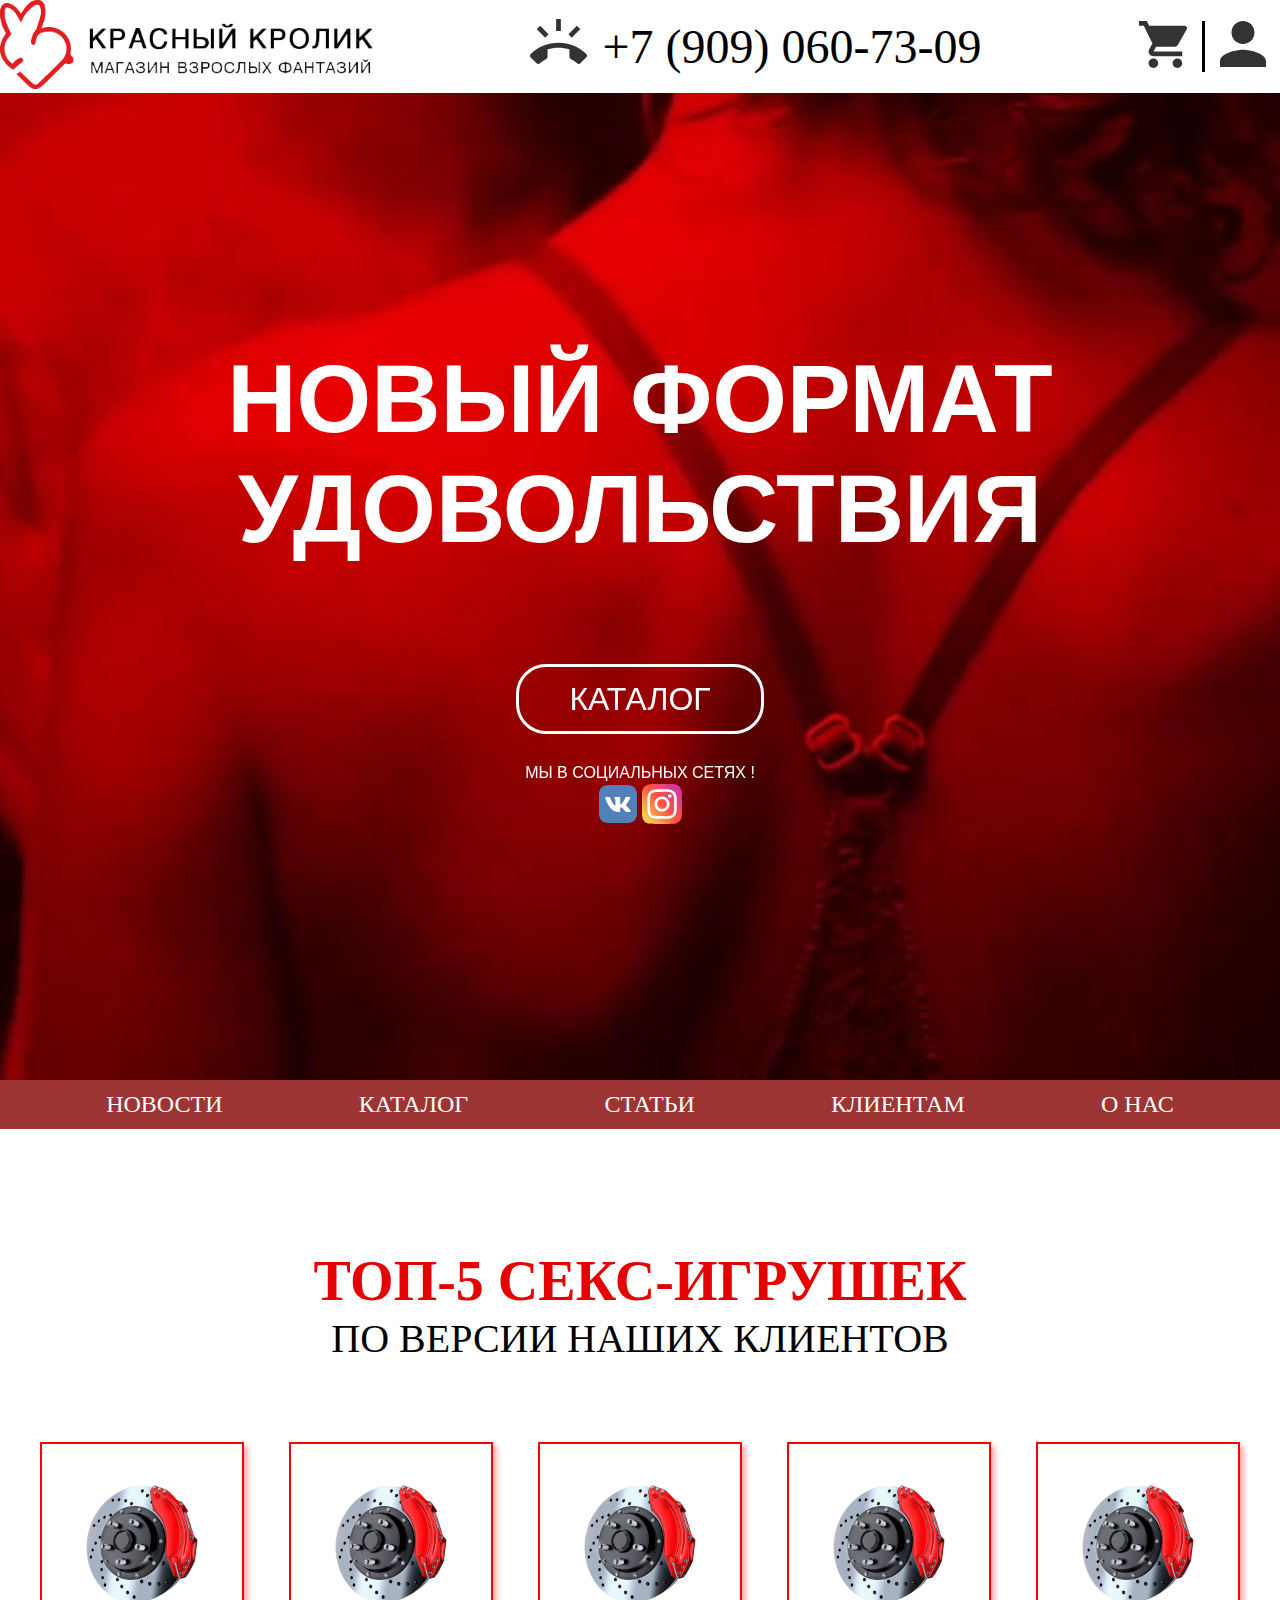
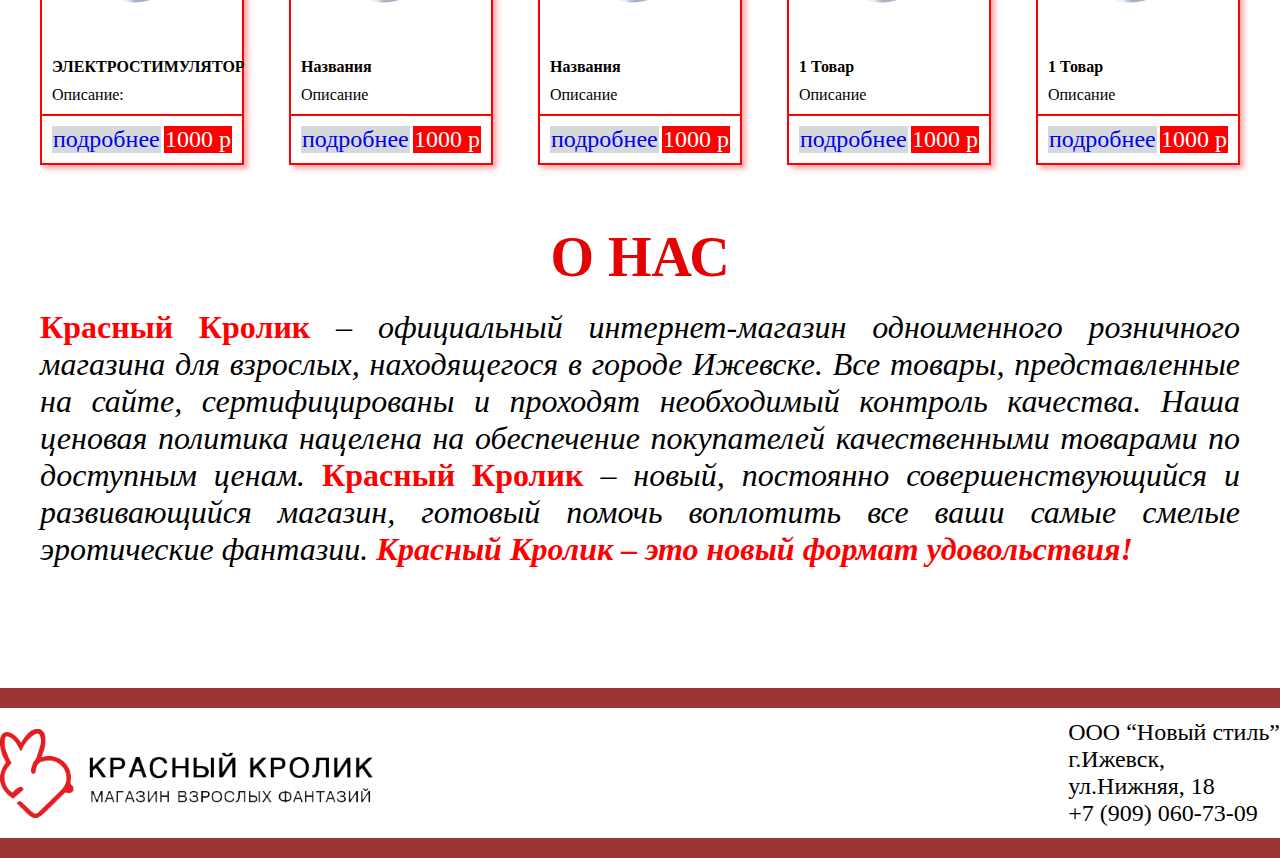
==== commit 4b42f078: "меню эффект 4" ====
--- a/index.html
+++ b/index.html
@@ -26,12 +26,12 @@
 				</div>
 				<div class="header-items">
 					<div class="cart-ico">
-						<a href="#">
+						<a href="#" onclick="return false">
 							<img src="ico/cart.svg" alt="">
 						</a>
 					</div>
 					<div class="auth-ico">
-						<a href="#">
+						<a href="#" onclick="return false">
 							<img src="ico/auth.svg" alt="">
 						</a>
 					</div>
@@ -45,7 +45,7 @@
 				<div class="video-text">
 					<h1>НОВЫЙ ФОРМАТ УДОВОЛЬСТВИЯ</h1>
 				</div>
-				<a href="#">
+				<a href="#" onclick="return false">
 					<div class="button">
 						<span class="text-button">
 							КАТАЛОГ
@@ -57,8 +57,8 @@
 						МЫ В СОЦИАЛЬНЫХ СЕТЯХ !
 					</span>
 					<div class="invite-ico">
-						<a href="#"><img src="ico/vk.svg" alt=""></a>
-						<a href="#"><img src="ico/ins.svg" alt=""></a>
+						<a href="#" onclick="return false"><img src="ico/vk.svg" alt=""></a>
+						<a href="#" onclick="return false"><img src="ico/ins.svg" alt=""></a>
 					</div>
 				</div>
 			</div>	
@@ -66,157 +66,157 @@
 		<section class="content-main">
 			<nav id="navbar" class="dws-menu">
 				<ul class="topmenu">
-					<li><a href="#">КАТАЛОГ</a>
+					<li><a href="#" onclick="return false">НОВОСТИ</a></li>
+					<li><a href="#" onclick="return false">КАТАЛОГ</a>
 						<ul class="first-catalog">
-							<li><a href="#">Анальные стимуляторы</a>
-								<ul>
-									<li><a href="#">Анальные вибраторы</a></li>
-									<li><a href="#">Пробки и втулки</a></li>
-									<li><a href="#">Анальные шарики, цепочки, елочки</a></li>
-									<li><a href="#">Анальные фаллоимитаторы</a></li>
-									<li><a href="#">Массажеры простаты</a></li>
-									<li><a href="#">Вагинальные шарики</a></li>
-								</ul>
-							</li>
-							<li><a href="#">Вибраторы</a>
-								<ul>
-									<li><a href="#">Вибраторы для пар</a></li>
-									<li><a href="#">Вибраторы с клиторальным стимулятором</a></li>
-									<li><a href="#">Виброяйца</a></li>
-									<li><a href="#">Реалистичные вибраторы</a></li>
-									<li><a href="#">Нереалистичные вибраторы</a></li>
-									<li><a href="#">Ротаторы</a></li>
-									<li><a href="#">Стимуляторы для т. G</a></li>
-									<li><a href="#">Вибраторы для принудительного оргазма</a></li>
-								</ul>
-							</li>
-							<li><a href="#">Кольца и насадки</a>
-								<ul>
-									<li><a href="#">Эрекционные кольца</a></li>
-									<li><a href="#">Наборы колец</a></li>
-									<li><a href="#">Лассо</a></li>
-									<li><a href="#">Удлиняющие, утолщающие насадки</a></li>
-									<li><a href="#">Рельефные насадки</a></li>
-									<li><a href="#">Насадки на пальцы</a></li>
-								</ul>
-							</li>
-							<li><a href="#">Мастурбаторы</a>
-								<ul>
-									<li><a href="#">Нереалистичные мастурбаторы</a></li>
-									<li><a href="#">Реалистичные мастурбаторы</a></li>
-								</ul>
-							</li>
-							<li><a href="#">Помпы</a>
-								<ul>
-									<li><a href="#">Помпы для груди</a></li>
-									<li><a href="#">Помпы для вульвы и клитора</a></li>
-									<li><a href="#">Помпы для пениса</a></li>
-									<li><a href="#">Экстендеры</a></li>
-								</ul>
-							</li>
-							<li><a href="#">Протезы</a>
-								<ul>
-									<li><a href="#">Грудные протезы</a></li>
-									<li><a href="#">Фаллопротезы</a></li>
-								</ul>
-							</li>
-							<li><a href="#">Секс-куклы</a></li>
-							<li><a href="#">Секс-машины</a></li>
-							<li><a href="#">Стимуляторы клитора и внешних эрогенных зон</a>
-								<ul>
-									<li><a href="#">Бабочки</a></li>
-									<li><a href="#">Вакуумные стимуляторы</a></li>
-									<li><a href="#">Вибростимуляторы для клитора</a></li>
-									<li><a href="#">Вибропули</a></li>
+							<li><a href="#" onclick="return false">Анальные стимуляторы</a>
+								<ul>
+									<li><a href="#" onclick="return false">Анальные вибраторы</a></li>
+									<li><a href="#" onclick="return false">Пробки и втулки</a></li>
+									<li><a href="#" onclick="return false">Анальные шарики, цепочки, елочки</a></li>
+									<li><a href="#" onclick="return false">Анальные фаллоимитаторы</a></li>
+									<li><a href="#" onclick="return false">Массажеры простаты</a></li>
+									<li><a href="#" onclick="return false">Вагинальные шарики</a></li>
+								</ul>
+							</li>
+							<li><a href="#" onclick="return false">Вибраторы</a>
+								<ul>
+									<li><a href="#" onclick="return false">Вибраторы для пар</a></li>
+									<li><a href="#" onclick="return false">Вибраторы с клиторальным стимулятором</a></li>
+									<li><a href="#" onclick="return false">Виброяйца</a></li>
+									<li><a href="#" onclick="return false">Реалистичные вибраторы</a></li>
+									<li><a href="#" onclick="return false">Нереалистичные вибраторы</a></li>
+									<li><a href="#" onclick="return false">Ротаторы</a></li>
+									<li><a href="#" onclick="return false">Стимуляторы для т. G</a></li>
+									<li><a href="#" onclick="return false">Вибраторы для принудительного оргазма</a></li>
+								</ul>
+							</li>
+							<li><a href="#" onclick="return false">Кольца и насадки</a>
+								<ul>
+									<li><a href="#" onclick="return false">Эрекционные кольца</a></li>
+									<li><a href="#" onclick="return false">Наборы колец</a></li>
+									<li><a href="#" onclick="return false">Лассо</a></li>
+									<li><a href="#" onclick="return false">Удлиняющие, утолщающие насадки</a></li>
+									<li><a href="#" onclick="return false">Рельефные насадки</a></li>
+									<li><a href="#" onclick="return false">Насадки на пальцы</a></li>
+								</ul>
+							</li>
+							<li><a href="#" onclick="return false">Мастурбаторы</a>
+								<ul>
+									<li><a href="#" onclick="return false">Нереалистичные мастурбаторы</a></li>
+									<li><a href="#" onclick="return false">Реалистичные мастурбаторы</a></li>
+								</ul>
+							</li>
+							<li><a href="#" onclick="return false">Помпы</a>
+								<ul>
+									<li><a href="#" onclick="return false">Помпы для груди</a></li>
+									<li><a href="#" onclick="return false">Помпы для вульвы и клитора</a></li>
+									<li><a href="#" onclick="return false">Помпы для пениса</a></li>
+									<li><a href="#" onclick="return false">Экстендеры</a></li>
+								</ul>
+							</li>
+							<li><a href="#" onclick="return false">Протезы</a>
+								<ul>
+									<li><a href="#" onclick="return false">Грудные протезы</a></li>
+									<li><a href="#" onclick="return false">Фаллопротезы</a></li>
+								</ul>
+							</li>
+							<li><a href="#" onclick="return false">Секс-куклы</a></li>
+							<li><a href="#" onclick="return false">Секс-машины</a></li>
+							<li><a href="#" onclick="return false">Стимуляторы клитора и внешних эрогенных зон</a>
+								<ul>
+									<li><a href="#" onclick="return false">Бабочки</a></li>
+									<li><a href="#" onclick="return false">Вакуумные стимуляторы</a></li>
+									<li><a href="#" onclick="return false">Вибростимуляторы для клитора</a></li>
+									<li><a href="#" onclick="return false">Вибропули</a></li>
 								</ul>
 							</li>
 						</ul>
 						<ul class="sec-catalog">
-							<li><a href="#">Страпоны</a>
-								<ul>
-									<li><a href="#">Насадки для страпона</a></li>
-									<li><a href="#">Трусики для страпона</a></li>
-									<li><a href="#">Страпоны</a></li>
-									<li><a href="#">Безремневые страпоны</a></li>
-								</ul>
-							</li>
-							</li>
-							<li><a href="#">Фаллоимитаторы</a>
-								<ul>
-									<li><a href="#">Гигантские фаллоимитаторы (фистинг)</a></li>
-									<li><a href="#">Реалистичные фаллоимитаторы</a></li>
-									<li><a href="#">Нереалистичные фаллоимитаторы</a></li>
-									<li><a href="#">Двусторонние фаллоимитаторы</a></li>
-								</ul>
-							</li>
-							<li><a href="#">BDSM атрибутика, фетиш</a>
-								<ul>
-									<li><a href="#">Кляпы</a></li>
-									<li><a href="#">Плети, кнуты, флоггеры</a></li>
-									<li><a href="#">Стеки, шлепалки</a></li>
-									<li><a href="#">Щекоталки</a></li>
-									<li><a href="#">Веревки, ленты для бондажа</a></li>
-									<li><a href="#">Зажимы для сосков</a></li>
-									<li><a href="#">Наручники, оковы, поножи</a></li>
-									<li><a href="#">Ошейники, поводки</a></li>
-									<li><a href="#">Мед.фетиш (уретр.стим, пояса верности, зеркала гин.)</a></li>
-									<li><a href="#">Наборы для фиксации</a></li>
-									<li><a href="#">Портупеи</a></li>
-									<li><a href="#">Электростимуляторы</a></li>
+							<li><a href="#" onclick="return false">Страпоны</a>
+								<ul>
+									<li><a href="#" onclick="return false">Насадки для страпона</a></li>
+									<li><a href="#" onclick="return false">Трусики для страпона</a></li>
+									<li><a href="#" onclick="return false">Страпоны</a></li>
+									<li><a href="#" onclick="return false">Безремневые страпоны</a></li>
+								</ul>
+							</li>
+							</li>
+							<li><a href="#" onclick="return false">Фаллоимитаторы</a>
+								<ul>
+									<li><a href="#" onclick="return false">Гигантские фаллоимитаторы (фистинг)</a></li>
+									<li><a href="#" onclick="return false">Реалистичные фаллоимитаторы</a></li>
+									<li><a href="#" onclick="return false">Нереалистичные фаллоимитаторы</a></li>
+									<li><a href="#" onclick="return false">Двусторонние фаллоимитаторы</a></li>
+								</ul>
+							</li>
+							<li><a href="#" onclick="return false">BDSM атрибутика, фетиш</a>
+								<ul>
+									<li><a href="#" onclick="return false">Кляпы</a></li>
+									<li><a href="#" onclick="return false">Плети, кнуты, флоггеры</a></li>
+									<li><a href="#" onclick="return false">Стеки, шлепалки</a></li>
+									<li><a href="#" onclick="return false">Щекоталки</a></li>
+									<li><a href="#" onclick="return false">Веревки, ленты для бондажа</a></li>
+									<li><a href="#" onclick="return false">Зажимы для сосков</a></li>
+									<li><a href="#" onclick="return false">Наручники, оковы, поножи</a></li>
+									<li><a href="#" onclick="return false">Ошейники, поводки</a></li>
+									<li><a href="#" onclick="return false">Мед.фетиш (уретр.стим, пояса верности, зеркала гин.)</a></li>
+									<li><a href="#" onclick="return false">Наборы для фиксации</a></li>
+									<li><a href="#" onclick="return false">Портупеи</a></li>
+									<li><a href="#" onclick="return false">Электростимуляторы</a></li>
 
 								</ul>
 							</li>
-							<li><a href="#">Белье и одежда</a>
-								<ul>
-									<li><a href="#">Hолевые костюмы</a></li>
-									<li><a href="#">Чулки, колготки</a></li>
-									<li><a href="#">Пояса для чулок</a></li>
-									<li><a href="#">Эротические трусики</a></li>
-									<li><a href="#">Боди и комбинезоны</a></li>
-									<li><a href="#">Комбинация, ночные сорочки, пеньюары</a></li>
-									<li><a href="#">Мужское эротическое белье</a></li>
-								</ul>
-							</li>
-							<li><a href="#">Аксессуары</a>
-								<ul>
-									<li><a href="#">Украшения на грудь</a></li>
-									<li><a href="#">Украшения на руки, ноги</a></li>
-									<li><a href="#">Парики</a></li>
-								</ul>
-							</li>
-							<li><a href="#">Интимная косметика</a>
-								<ul>
-									<li><a href="#"> гели, лубриканты для вагинального секса </a></li>
-									<li><a href="#"> гели, лубриканты для анального секса </a></li>
-									<li><a href="#"> съедобные лубриканты </a></li>
-									<li><a href="#"> гели, крема для пролонгации </a></li>
-									<li><a href="#"> гели, крема для увеличения пениса </a></li>
-									<li><a href="#"> крема с эффектом сужения </a></li>
-									<li><a href="#"> гели, крема возбуждающие </a></li>
-									<li><a href="#"> средства для массажа (гели, масла, крема, лосьоны, свечи для массажа) </a></li>
-									<li><a href="#"> духи с феромонами </a></li>
-									<li><a href="#"> средства для интимной гигиены </a></li>
-									<li><a href="#"> средства по уходу за телом, игрушками </a></li>						
-								</ul>
-							</li>
-							<li><a href="#">БАДЫ</a>
-								<ul>
-									<li><a href="#">Для мужчин</a></li>
-									<li><a href="#">Для женщин</a></li>
-									<li><a href="#">Унисекс</a></li>
-								</ul>
-							</li>
-							<li><a href="#">Презервативы</a>
-								<ul>
-									<li><a href="#">Классические презервативы</a></li>
-									<li><a href="#">Рельефные и фантазийные (с шариками, усиками)</a></li>
-								</ul>
-							</li>
-							<li><a href="#">Эротичексие игры, сувениры</a></li>
+							<li><a href="#" onclick="return false">Белье и одежда</a>
+								<ul>
+									<li><a href="#" onclick="return false">Hолевые костюмы</a></li>
+									<li><a href="#" onclick="return false">Чулки, колготки</a></li>
+									<li><a href="#" onclick="return false">Пояса для чулок</a></li>
+									<li><a href="#" onclick="return false">Эротические трусики</a></li>
+									<li><a href="#" onclick="return false">Боди и комбинезоны</a></li>
+									<li><a href="#" onclick="return false">Комбинация, ночные сорочки, пеньюары</a></li>
+									<li><a href="#" onclick="return false">Мужское эротическое белье</a></li>
+								</ul>
+							</li>
+							<li><a href="#" onclick="return false">Аксессуары</a>
+								<ul>
+									<li><a href="#" onclick="return false">Украшения на грудь</a></li>
+									<li><a href="#" onclick="return false">Украшения на руки, ноги</a></li>
+									<li><a href="#" onclick="return false">Парики</a></li>
+								</ul>
+							</li>
+							<li><a href="#" onclick="return false">Интимная косметика</a>
+								<ul>
+									<li><a href="#" onclick="return false"> гели, лубриканты для вагинального секса </a></li>
+									<li><a href="#" onclick="return false"> гели, лубриканты для анального секса </a></li>
+									<li><a href="#" onclick="return false"> съедобные лубриканты </a></li>
+									<li><a href="#" onclick="return false"> гели, крема для пролонгации </a></li>
+									<li><a href="#" onclick="return false"> гели, крема для увеличения пениса </a></li>
+									<li><a href="#" onclick="return false"> крема с эффектом сужения </a></li>
+									<li><a href="#" onclick="return false"> гели, крема возбуждающие </a></li>
+									<li><a href="#" onclick="return false"> средства для массажа (гели, масла, крема, лосьоны, свечи для массажа) </a></li>
+									<li><a href="#" onclick="return false"> духи с феромонами </a></li>
+									<li><a href="#" onclick="return false"> средства для интимной гигиены </a></li>
+									<li><a href="#" onclick="return false"> средства по уходу за телом, игрушками </a></li>						
+								</ul>
+							</li>
+							<li><a href="#" onclick="return false">БАДЫ</a>
+								<ul>
+									<li><a href="#" onclick="return false">Для мужчин</a></li>
+									<li><a href="#" onclick="return false">Для женщин</a></li>
+									<li><a href="#" onclick="return false">Унисекс</a></li>
+								</ul>
+							</li>
+							<li><a href="#" onclick="return false">Презервативы</a>
+								<ul>
+									<li><a href="#" onclick="return false">Классические презервативы</a></li>
+									<li><a href="#" onclick="return false">Рельефные и фантазийные (с шариками, усиками)</a></li>
+								</ul>
+							</li>
+							<li><a href="#" onclick="return false">Эротичексие игры, сувениры</a></li>
 						</ul>
 					</li>
-					<li><a href="#">НОВОСТИ</a></li>
-					<li><a href="#">СТАТЬИ</a></li>
+					<li><a href="#" onclick="return false">СТАТЬИ</a></li>
 					<li><a href="for_client.html">КЛИЕНТАМ</a></li>
 					<li><a href="#about">О НАС</a></li>	
 				</ul>
@@ -239,7 +239,7 @@
 						</div>
 					</div>
 					<div class="button-info">
-						<a href="#"><span class="podrob">подробнее</span></a>
+						<a href="#" onclick="return false"><span class="podrob">подробнее</span></a>
 						<span class="price">1000 p</span>
 					</div>
 					
@@ -255,7 +255,7 @@
 						</div>
 					</div>
 					<div class="button-info">
-						<a href="#"><span class="podrob">подробнее</span></a>
+						<a href="#" onclick="return false"><span class="podrob">подробнее</span></a>
 						<span class="price">1000 p</span>
 					</div>
 				</div>
@@ -270,7 +270,7 @@
 						</div>
 					</div>
 					<div class="button-info">
-						<a href="#"><span class="podrob">подробнее</span></a>
+						<a href="#" onclick="return false"><span class="podrob">подробнее</span></a>
 						<span class="price">1000 p</span>
 					</div>
 				</div>
@@ -285,7 +285,7 @@
 						</div>
 					</div>
 					<div class="button-info">
-						<a href="#"><span class="podrob">подробнее</span></a>
+						<a href="#" onclick="return false"><span class="podrob">подробнее</span></a>
 						<span class="price">1000 p</span>
 					</div>
 				</div>
@@ -300,7 +300,7 @@
 						</div>
 					</div>
 					<div class="button-info">
-						<a href="#"><span class="podrob">подробнее</span></a>
+						<a href="#" onclick="return false"><span class="podrob">подробнее</span></a>
 						<span class="price">1000 p</span>
 					</div>
 				</div>
--- a/css/app.css
+++ b/css/app.css
@@ -121,29 +121,29 @@
 	justify-content:space-evenly;
 	list-style: none;
 	background-color:#9d3535;
-	height: 70px;
+	height: 50px;
 	align-items: center;
 	
 }
 
 .dws-menu > ul li a {
 	display: block;
-	background-color:  #5f1515;
+
 	padding: 2px 30px;
 	font-size: 2em;
 	color: #ffffff;
 	text-decoration: none;
-	border: 2px solid black;
-	border-radius: 30px;
 	transition: all 0.3s ease;
 }
 
 
 .dws-menu li a:hover{
+	margin-top: 20px;
 	background-color: #ff4c4c;
 	color: #ffffff;
 	box-shadow: 1px 5px 10px -5px white;
 	border-radius: 0;
+	border: 2px solid black;
 	transition: all 0.3s ease;
 }
 
@@ -155,7 +155,7 @@
 	list-style: none;
 	display: none;
 	border: 1px solid black;
-	left: 0;
+	left: 400px;
 	width: 400px;
 	min-height: 450px;
 	background-color:#9d3535;
@@ -179,12 +179,12 @@
 .dws-menu li .first-catalog li ul {
 	position: absolute;
 	width: 400px;
-	left : 800px;
+	left : -400px;
 	top:0;
 }
 
 .dws-menu li .sec-catalog {
-	left: 400px;
+	left: 800px;
 }
 
 .dws-menu li .sec-catalog li ul {
@@ -194,9 +194,10 @@
 	top:0;
 }
 
-.dws-menu li:hover > ul {
+.dws-menu li:hover > ul{
 	display: block;
 }
+
 
 /* The sticky class is added to the navbar with JS when it reaches its scroll position */
 .sticky {
